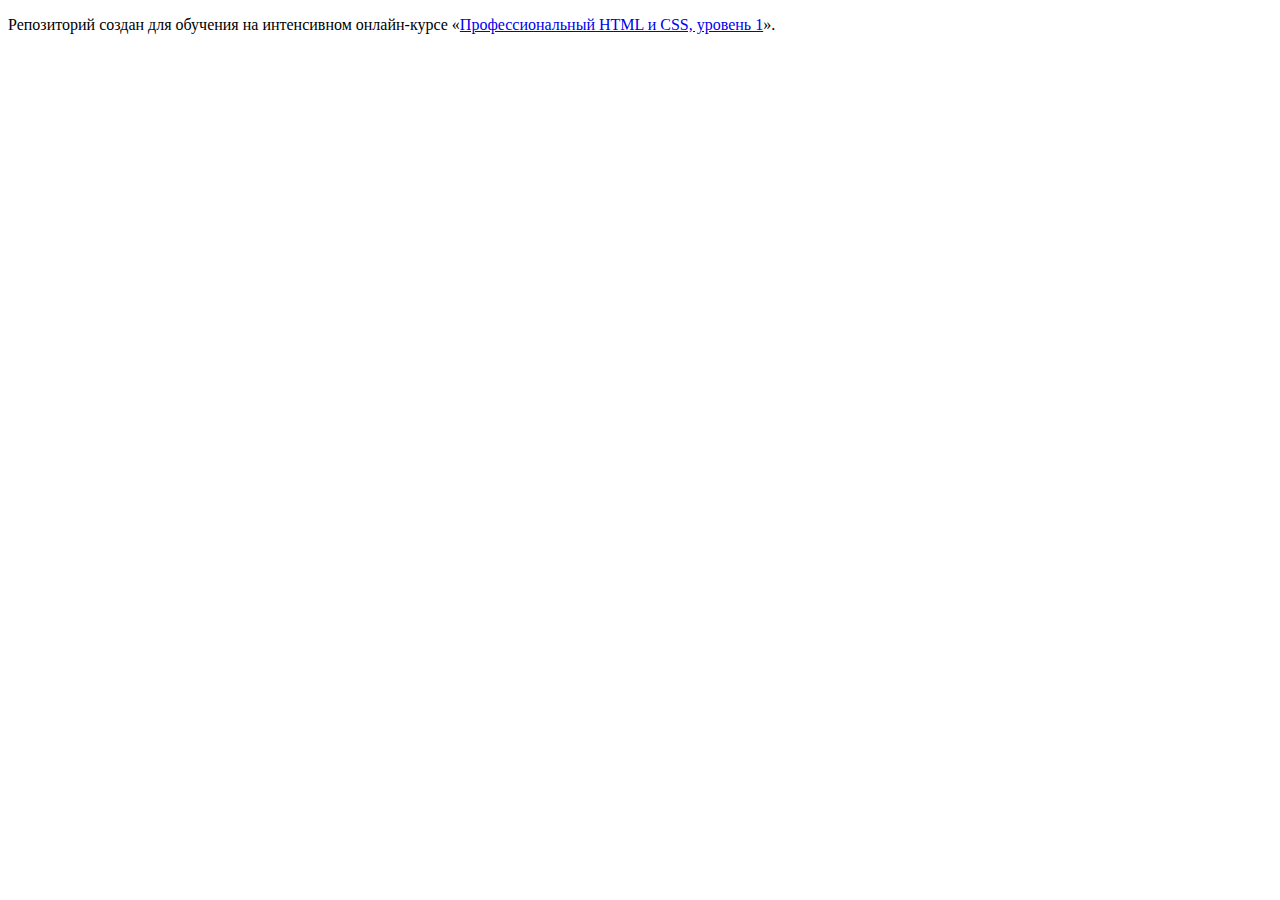
==== index.html @ 080d14eb ":hatching_chick:" ====
<!DOCTYPE html>
<html lang="ru">
  <head>
    <meta charset="utf-8">
    <title>HTML Academy: Нёрдс</title>
  </head>
  <body>

    <p>Репозиторий создан для обучения на интенсивном онлайн‑курсе «<a href="https://htmlacademy.ru/intensive/htmlcss">Профессиональный HTML и CSS, уровень 1</a>».</p>

  </body>
</html>
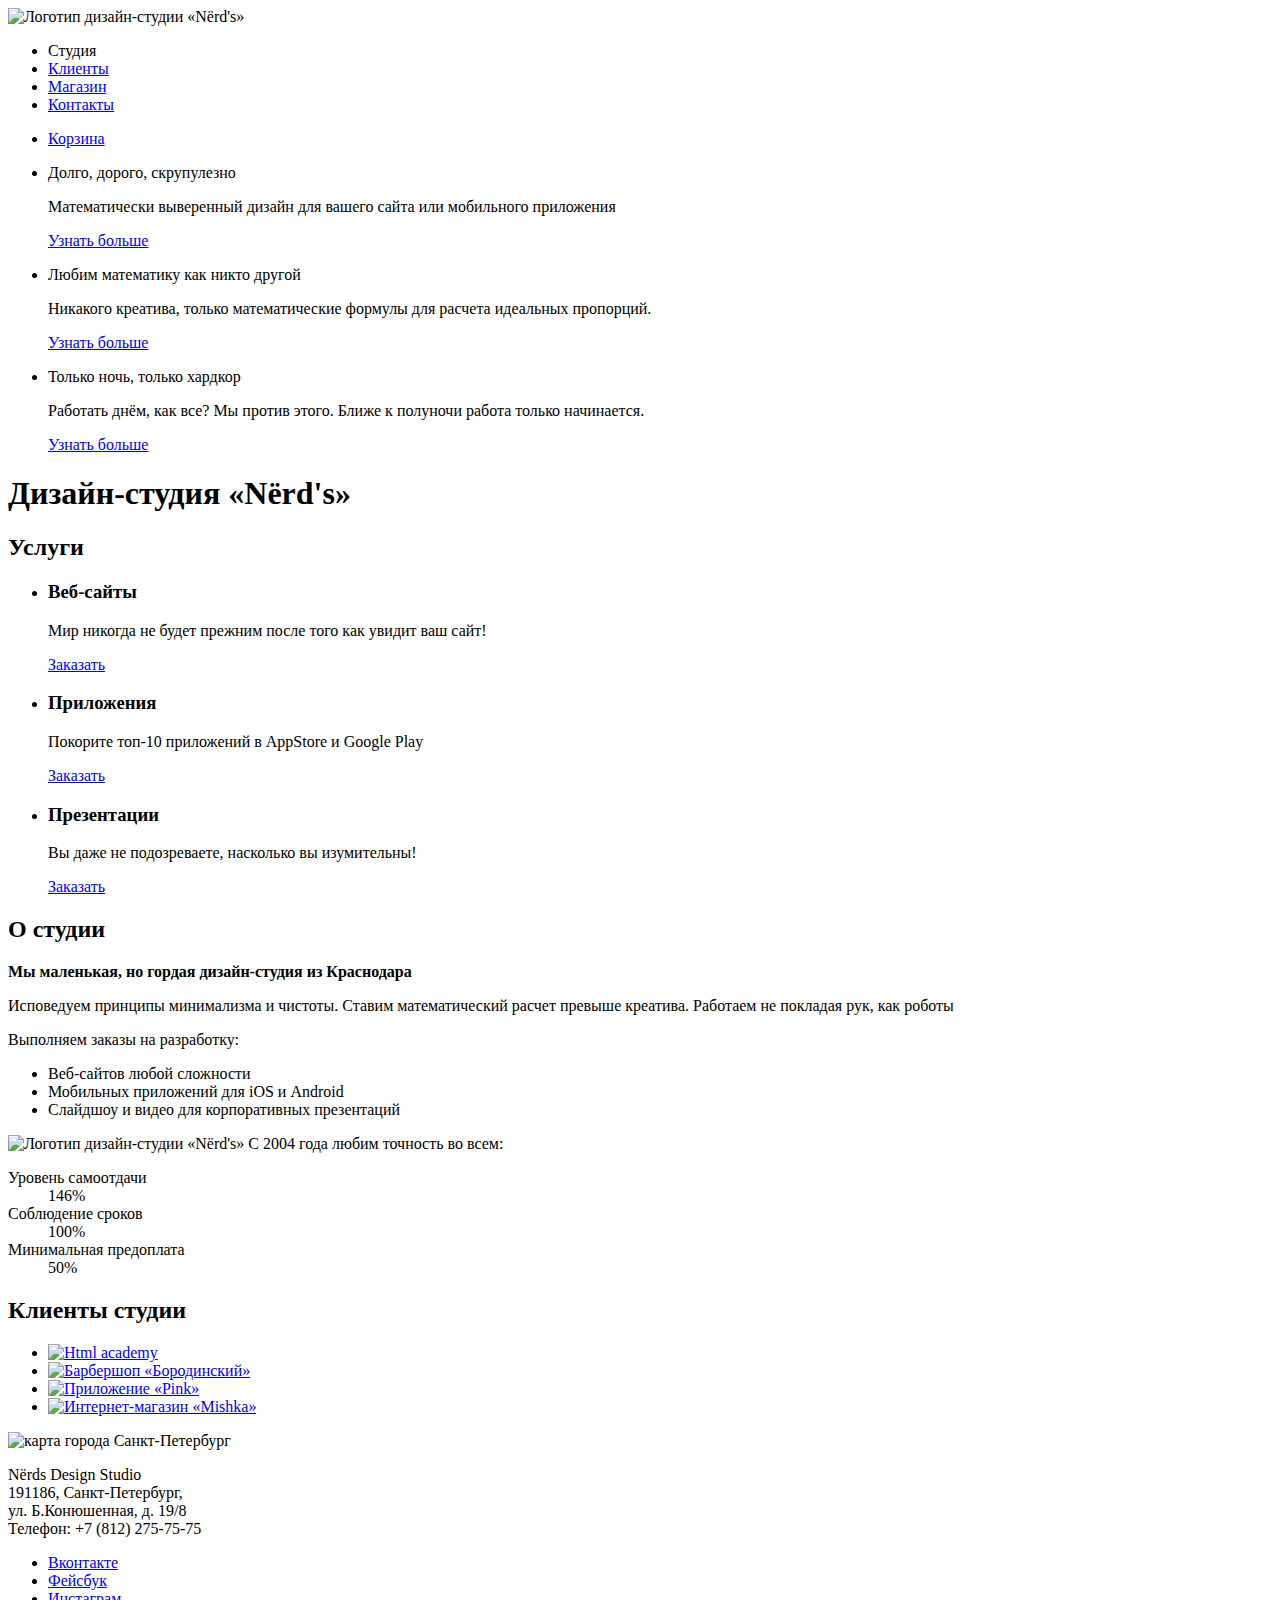
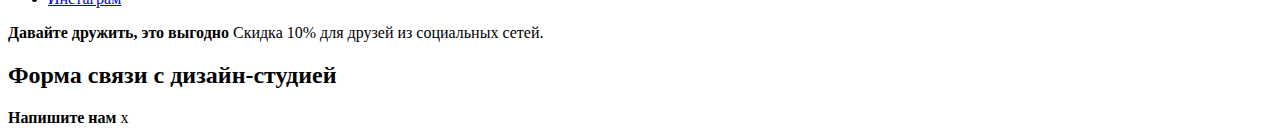
==== commit d1af3f14: "Add sliders" ====
--- a/index.html
+++ b/index.html
@@ -5,8 +5,136 @@
     <title>HTML Academy: Нёрдс</title>
   </head>
   <body>
-
-    <p>Репозиторий создан для обучения на интенсивном онлайн‑курсе «<a href="https://htmlacademy.ru/intensive/htmlcss">Профессиональный HTML и CSS, уровень 1</a>».</p>
-
+    <header class="main-header">
+      <nav class="main-navigation">
+      	<a class="main-header-logo">
+      	  <img src="http://placehold.it/150x100" alt="Логотип дизайн-студии «Nёrd's»">
+      	</a>
+      	<ul class="site-navigation">
+      	  <li><a>Студия</a></li>
+      	  <li><a href="#">Клиенты</a></li>
+      	  <li><a href="catalog.html">Магазин</a></li>
+      	  <li><a href="#">Контакты</a></li>
+      	</ul>
+      	<ul class="user-navigation">
+      	  <li class="basket"><a href="#">Корзина</a></li>
+      	</ul>	
+      </nav>
+      <div class="slider">
+      	<ul class="slider-list">
+      	  <li class="slider-item">
+      	    <p class="slogan">Долго, дорого, скрупулезно</p>
+      	    <p>Математически выверенный дизайн для вашего сайта или мобильного приложения</p>
+      	    <a class="button" href="#">Узнать больше</a>
+      	  </li>
+      	  <li class="slider-item">
+      	    <p class="slogan">Любим математику как никто другой</p>
+      	    <p>Никакого креатива, только математические формулы для расчета идеальных пропорций.</p>
+      	    <a class="button" href="#">Узнать больше</a>
+      	  </li>
+      	  <li class="slider-item">
+      	    <p class="slogan">Только ночь, только хардкор</p>
+      	    <p>Работать днём, как все? Мы против этого. Ближе к полуночи работа только начинается.</p>
+      	    <a class="button" href="#">Узнать больше</a>
+      	  </li>
+        </ul>
+      </div>
+    </header>
+    <main class="container">
+      <h1 class="visually-hidden">Дизайн-студия «Nёrd's»</h1>
+      <section class="services">
+      	<h2 class="visually-hidden">Услуги</h2>
+      	<ul class="services-list">
+      	  <li class="services-item">
+      	  	<h3>Веб-сайты</h3>
+      	  	<p>Мир никогда не будет прежним после того как увидит ваш сайт!</p>
+      	  	<a class="button" href="#">Заказать</a>
+      	  </li>
+      	  <li class="services-item">
+      	  	<h3>Приложения</h3>
+      	  	<p>Покорите топ-10 приложений в AppStore и Google Play</p>
+      	  	<a class="button" href="#">Заказать</a>
+      	  </li>
+      	  <li class="services-item">
+      	  	<h3>Презентации</h3>
+      	  	<p>Вы даже не подозреваете, насколько вы изумительны!</p>
+      	  	<a class="button" href="#">Заказать</a>
+      	  </li>	
+      	</ul>
+      </section>
+      <section>
+      	<h2 class="visually-hidden">О студии</h2>
+      	<div>
+      	  <b> Мы маленькая, но гордая дизайн-студия из Краснодара</b>
+      	  <p>Исповедуем принципы минимализма и чистоты. Ставим математический расчет превыше креатива. Работаем не покладая рук, как роботы</p>
+      	  <div class="orders">
+      	  	<span>Выполняем заказы на разработку:</span>
+      	  	<ul class="orders-list">
+      	  	  <li class="orders-item">Веб-сайтов любой сложности</li>
+      	  	  <li class="orders-item">Мобильных приложений для iOS и Android</li>
+      	  	  <li class="orders-item">Слайдшоу и видео для корпоративных презентаций</li>
+      		  </ul>
+          </div>
+      	</div>
+      	<div>
+      	  <img src="http://placehold.it/150x100" alt="Логотип дизайн-студии «Nёrd's»">
+      	  <span>С 2004 года любим точность во всем:</span>
+      	  <dl>
+            <dt>Уровень самоотдачи</dt>
+              <dd>146<span>%</span></dd>
+            <dt>Соблюдение сроков</dt>
+              <dd>100<span>%</span></dd>
+            <dt>Минимальная предоплата</dt>
+              <dd>50<span>%</span></dd>
+      	  </dl>	
+      	</div>
+      </section>
+      <section class="customers">
+      	<h2 class="visually-hidden">Клиенты студии</h2>
+      	  <ul class="customers-list">
+            <li class="customers-item">
+              <a href="https://htmlacademy.ru/intensive/htmlcss"><img src="http://placehold.it/150x100" alt="Html academy"></a>
+            </li>
+            <li class="customers-item">
+              <a href="#"><img src="http://placehold.it/150x100" alt="Барбершоп «Бородинский»"></a>	
+            </li>
+            <li class="customers-item">
+              <a href="#"><img src="http://placehold.it/150x100" alt="Приложение «Pink»"></a>	
+            </li>
+            <li class="customers-item">
+              <a href="#"><img src="http://placehold.it/150x100" alt="Интернет-магазин «Mishka»"></a>	
+            </li>
+      	  </ul>
+      </section>	
+    </main>
+    <footer class="main-footer">
+      <div class="footer-contacts">
+        <img src="http://placehold.it/150x100" alt="карта города Санкт-Петербург">
+        <p>
+          <span>Nёrds Design Studio</span><br>
+          191186, Санкт-Петербург,<br>
+          ул. Б.Конюшенная, д. 19/8<br>
+          Телефон: +7 (812) 275-75-75
+          <!-- Кнопка "напишите нам" -->
+        </p>  
+      </div>
+      <div class="footer-social">
+        <ul>
+          <li><a class="social-button" href="#">Вконтакте</a></li>
+          <li><a class="social-button" href="#">Фейсбук</a></li>
+          <li><a class="social-button" href="#">Инстаграм</a></li>
+        </ul>
+      </div>
+      <p>
+        <b>Давайте дружить, это выгодно</b> 
+        Скидка 10% для друзей из социальных сетей.
+      </p>
+    </footer>
+    <section class="popup">
+      <h2 class="visually-hidden">Форма связи с дизайн-студией</h2>
+      <b>Напишите нам</b>
+      <!-- Место для формы -->
+      <span class="popup-close">x</span>	
+    </section> 
   </body>
-</html>
+</html>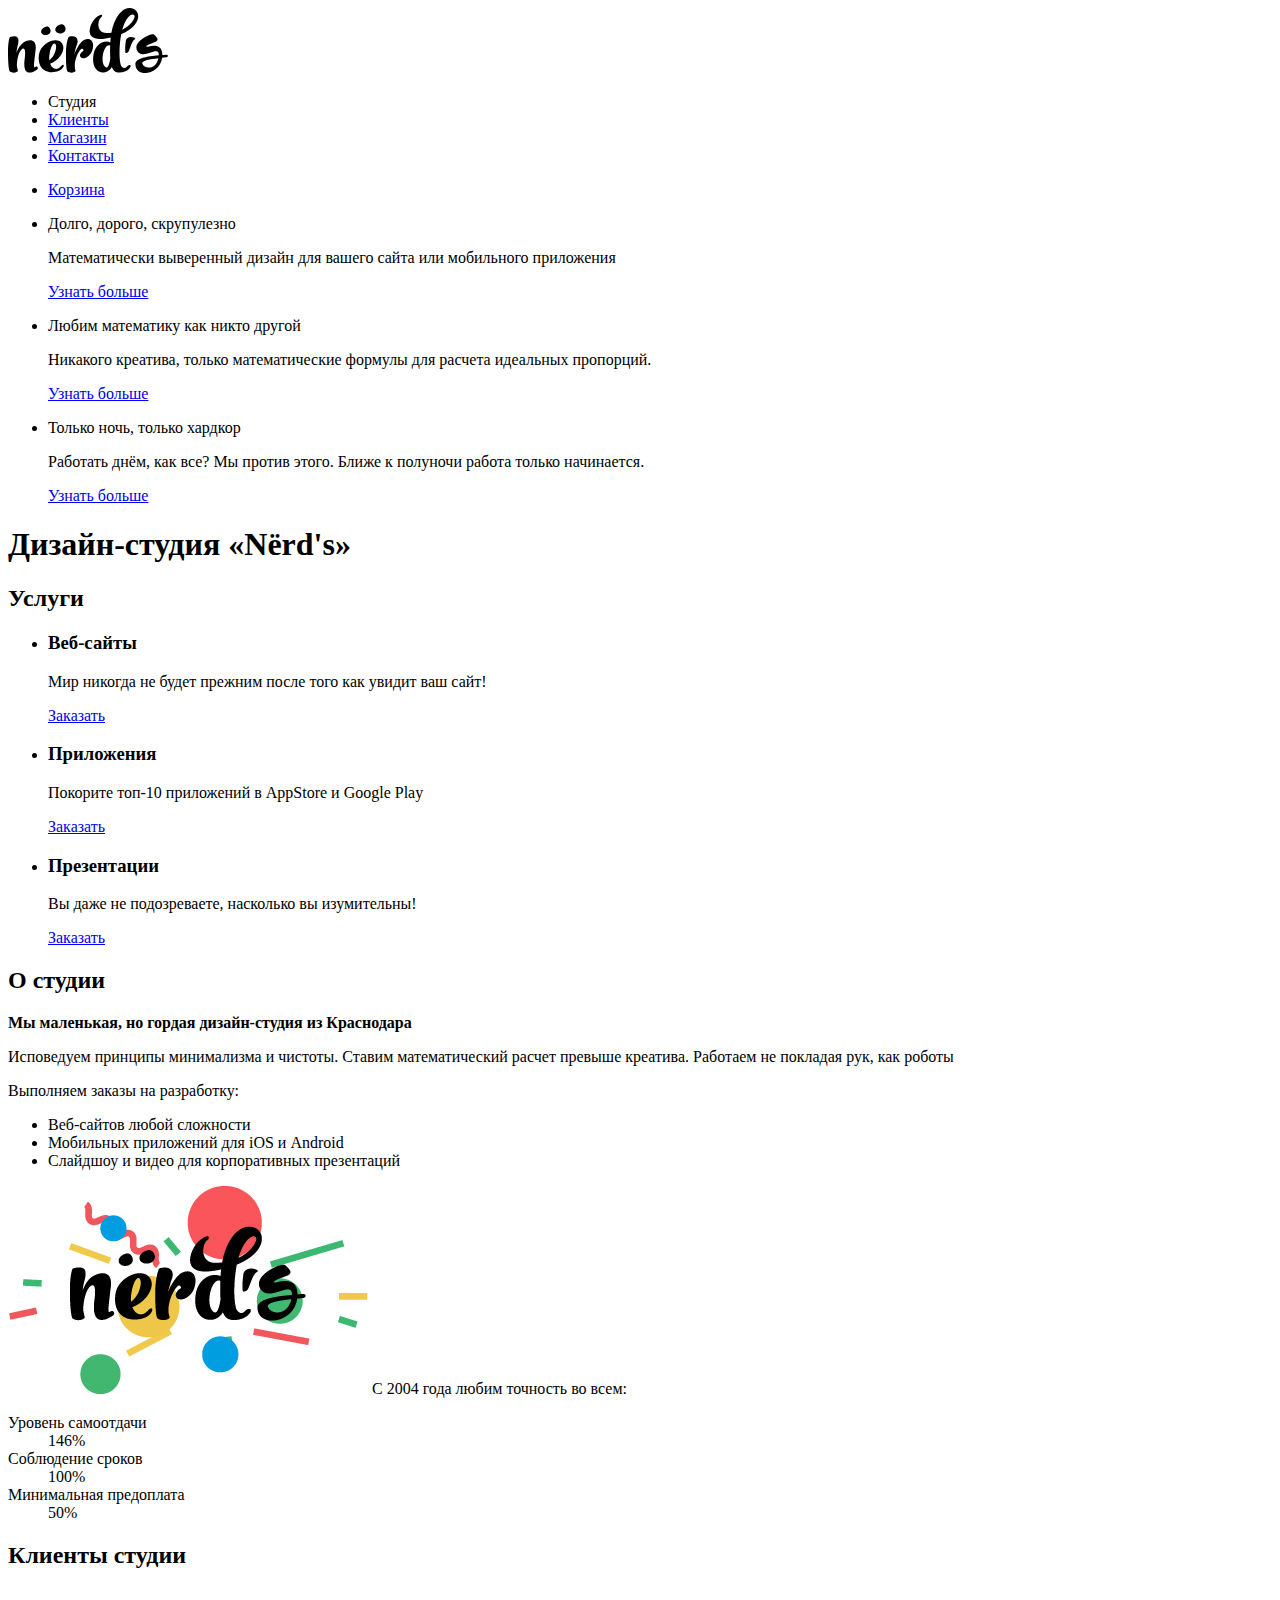
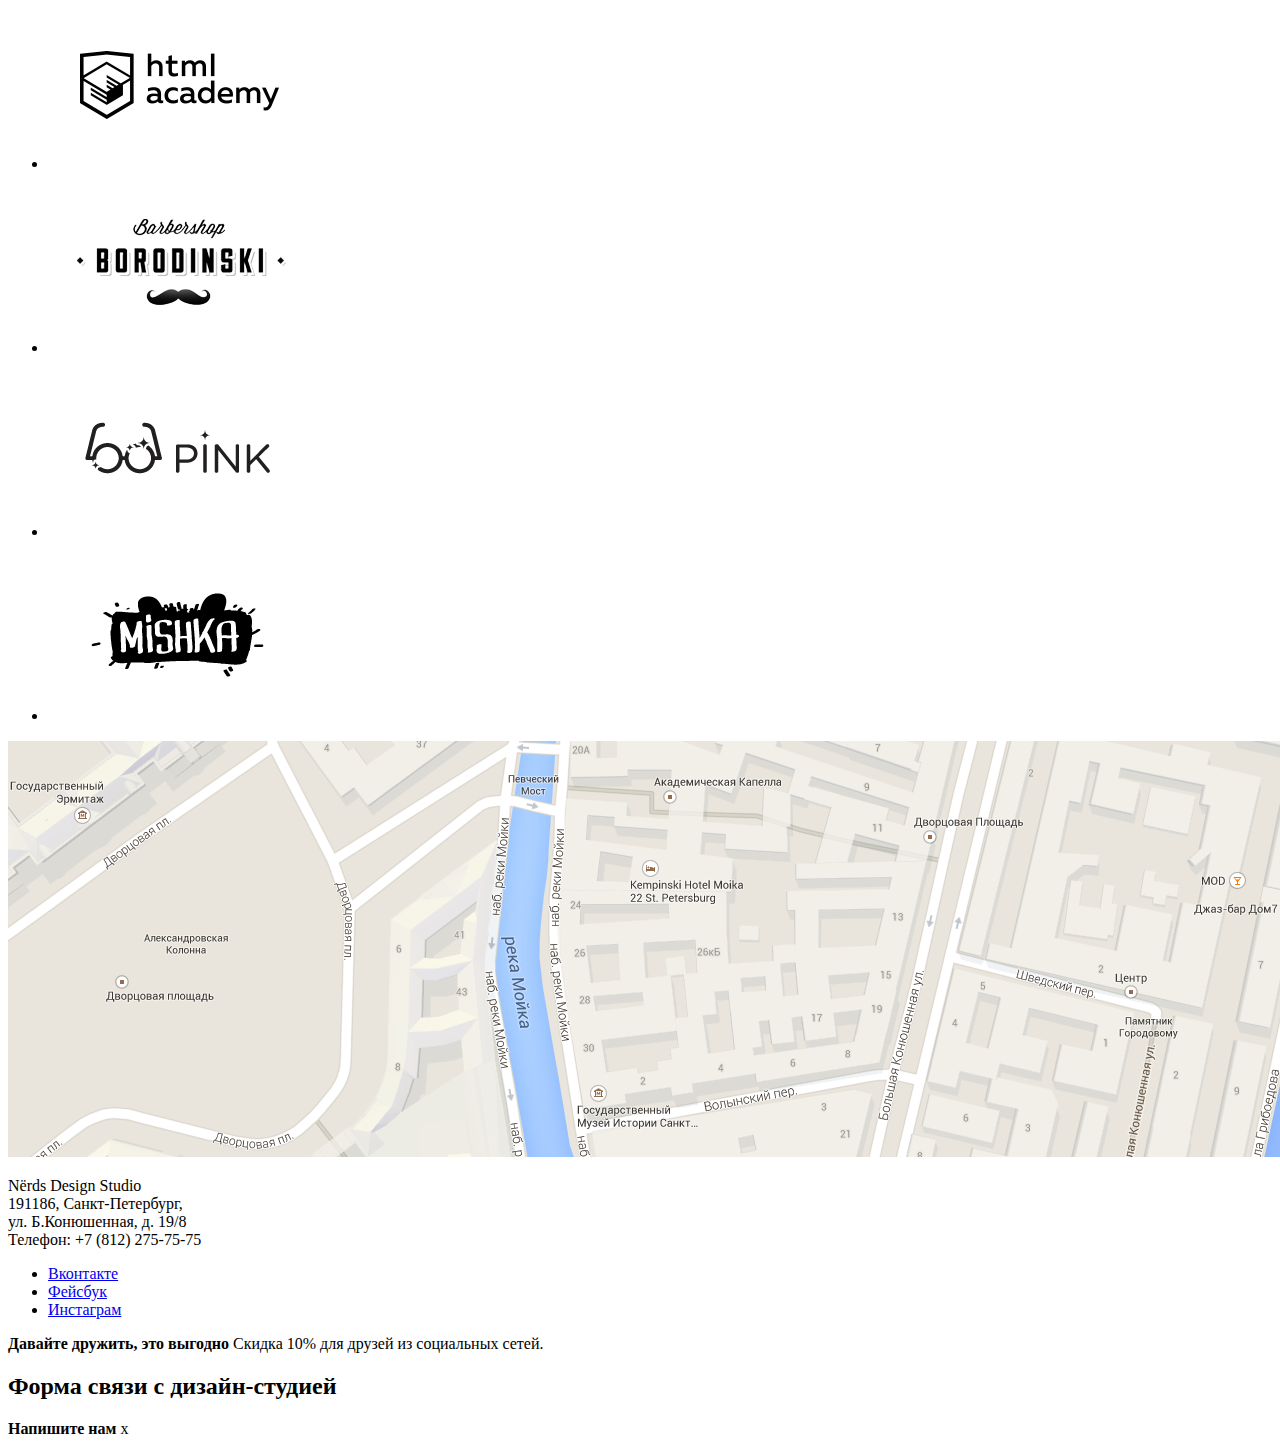
==== commit 11179db4: "Сonnecting content images" ====
--- a/index.html
+++ b/index.html
@@ -8,7 +8,7 @@
     <header class="main-header">
       <nav class="main-navigation">
       	<a class="main-header-logo">
-      	  <img src="http://placehold.it/150x100" alt="Логотип дизайн-студии «Nёrd's»">
+      	  <img src="img/nerds-logo.svg" width="160" height="65" alt="Логотип дизайн-студии «Nёrd's»" class="nerds-logo">
       	</a>
       	<ul class="site-navigation">
       	  <li><a>Студия</a></li>
@@ -26,17 +26,17 @@
       	    <p class="slogan">Долго, дорого, скрупулезно</p>
       	    <p>Математически выверенный дизайн для вашего сайта или мобильного приложения</p>
       	    <a class="button" href="#">Узнать больше</a>
-      	  </li>
+          </li>
       	  <li class="slider-item">
       	    <p class="slogan">Любим математику как никто другой</p>
       	    <p>Никакого креатива, только математические формулы для расчета идеальных пропорций.</p>
       	    <a class="button" href="#">Узнать больше</a>
-      	  </li>
+          </li>
       	  <li class="slider-item">
       	    <p class="slogan">Только ночь, только хардкор</p>
       	    <p>Работать днём, как все? Мы против этого. Ближе к полуночи работа только начинается.</p>
       	    <a class="button" href="#">Узнать больше</a>
-      	  </li>
+          </li>
         </ul>
       </div>
     </header>
@@ -77,7 +77,7 @@
           </div>
       	</div>
       	<div>
-      	  <img src="http://placehold.it/150x100" alt="Логотип дизайн-студии «Nёrd's»">
+      	  <img src="img/nerds-illustration.png" width="360" height="208" alt="Логотип дизайн-студии «Nёrd's»" class="nerds-illustration">
       	  <span>С 2004 года любим точность во всем:</span>
       	  <dl>
             <dt>Уровень самоотдачи</dt>
@@ -93,23 +93,23 @@
       	<h2 class="visually-hidden">Клиенты студии</h2>
       	  <ul class="customers-list">
             <li class="customers-item">
-              <a href="https://htmlacademy.ru/intensive/htmlcss"><img src="http://placehold.it/150x100" alt="Html academy"></a>
+              <a href="https://htmlacademy.ru/intensive/htmlcss"><img src="img/logo-1.png" width="260" height="180" alt="Html academy" class="logo-1png"></a>
             </li>
             <li class="customers-item">
-              <a href="#"><img src="http://placehold.it/150x100" alt="Барбершоп «Бородинский»"></a>	
+              <a href="#"><img src="img/logo-2.png" width="260" height="180" alt="Барбершоп «Бородинский»" class="logo-2png"></a>	
             </li>
             <li class="customers-item">
-              <a href="#"><img src="http://placehold.it/150x100" alt="Приложение «Pink»"></a>	
+              <a href="#"><img src="img/logo-3.png" width="260" height="180" alt="Приложение «Pink»" class="logo-3png"></a>	
             </li>
             <li class="customers-item">
-              <a href="#"><img src="http://placehold.it/150x100" alt="Интернет-магазин «Mishka»"></a>	
+              <a href="#"><img src="img/logo-4.png" width="260" height="180" alt="Интернет-магазин «Mishka»" class="logo-4png"></a>	
             </li>
       	  </ul>
       </section>	
     </main>
     <footer class="main-footer">
       <div class="footer-contacts">
-        <img src="http://placehold.it/150x100" alt="карта города Санкт-Петербург">
+        <img src="img/2.png" width="1440" height="416" alt="карта города Санкт-Петербург" class="map">
         <p>
           <span>Nёrds Design Studio</span><br>
           191186, Санкт-Петербург,<br>
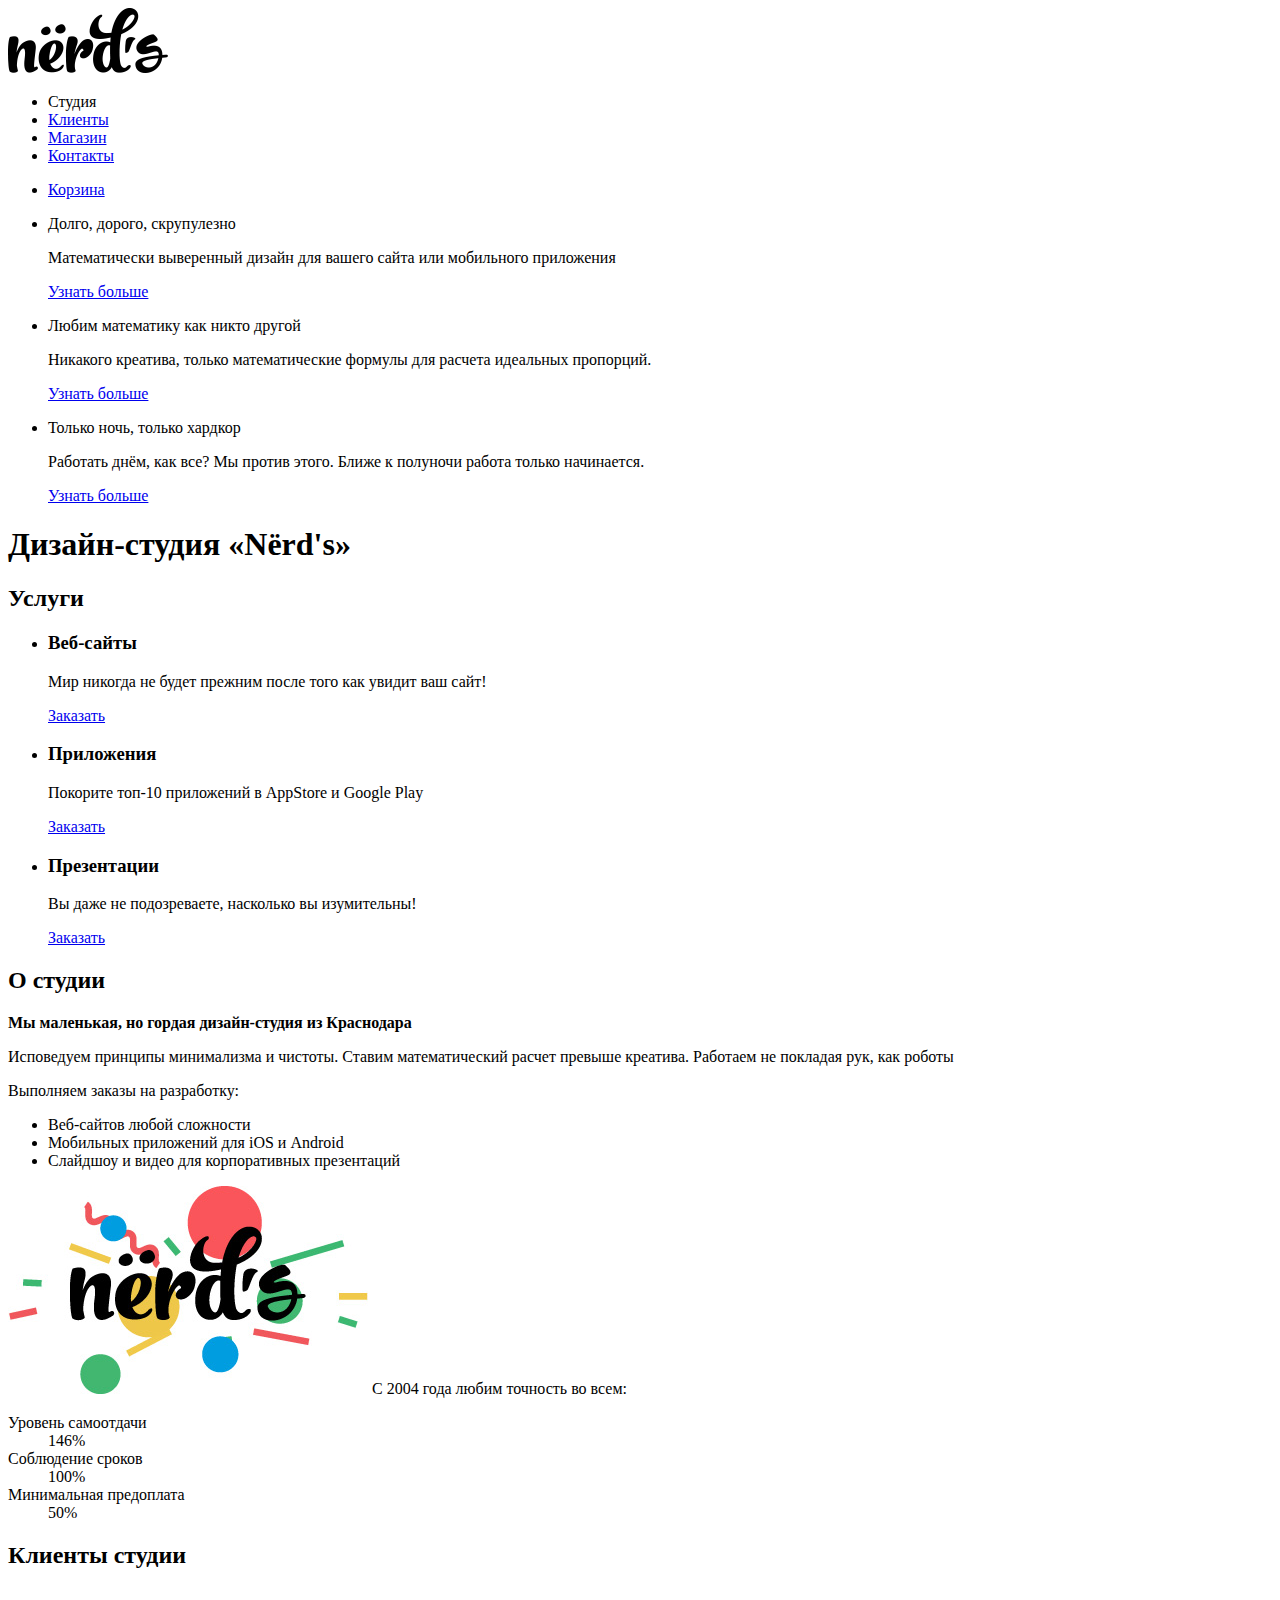
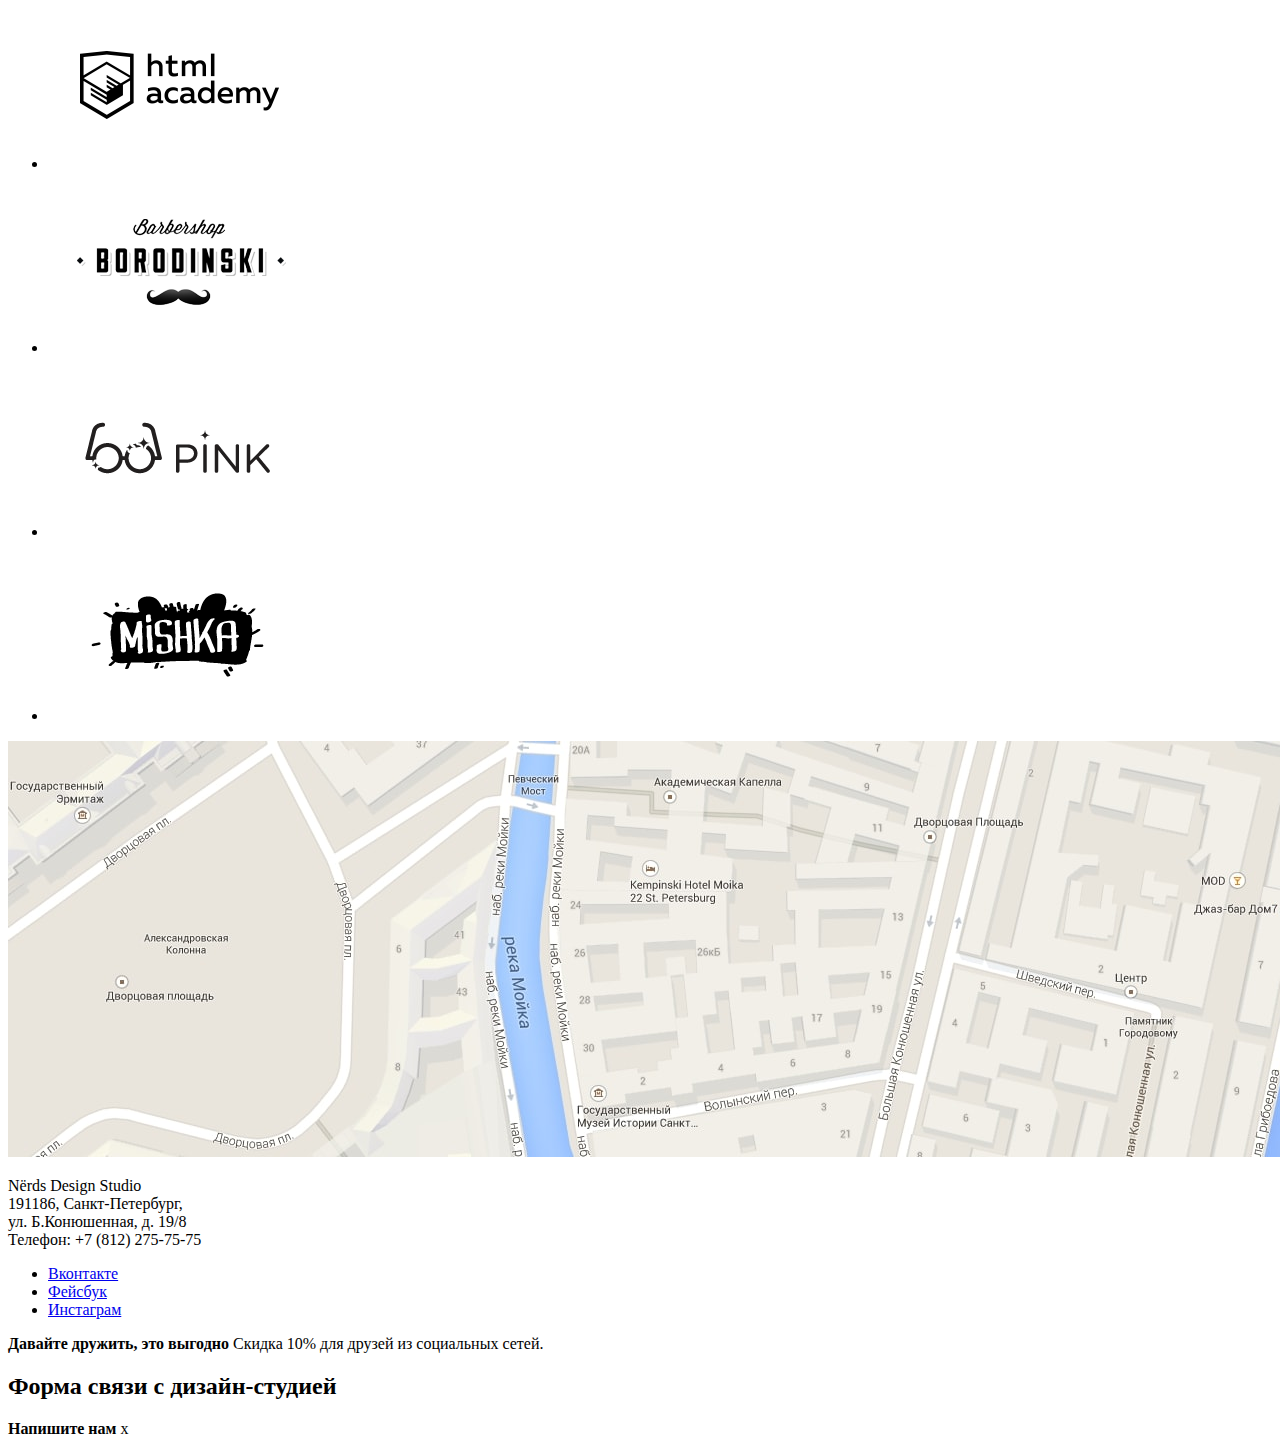
==== commit f8d1bae9: "changed the format of the logo, map and cards" ====
--- a/index.html
+++ b/index.html
@@ -8,7 +8,7 @@
     <header class="main-header">
       <nav class="main-navigation">
       	<a class="main-header-logo">
-      	  <img src="img/nerds-logo.svg" width="160" height="65" alt="Логотип дизайн-студии «Nёrd's»" class="nerds-logo">
+      	  <img src="img/nerds-logo.png" width="160" height="65" alt="Логотип дизайн-студии «Nёrd's»" class="nerds-logo">
       	</a>
       	<ul class="site-navigation">
       	  <li><a>Студия</a></li>
@@ -109,7 +109,7 @@
     </main>
     <footer class="main-footer">
       <div class="footer-contacts">
-        <img src="img/2.png" width="1440" height="416" alt="карта города Санкт-Петербург" class="map">
+        <img src="img/2.jpg" width="1440" height="416" alt="карта города Санкт-Петербург" class="map">
         <p>
           <span>Nёrds Design Studio</span><br>
           191186, Санкт-Петербург,<br>
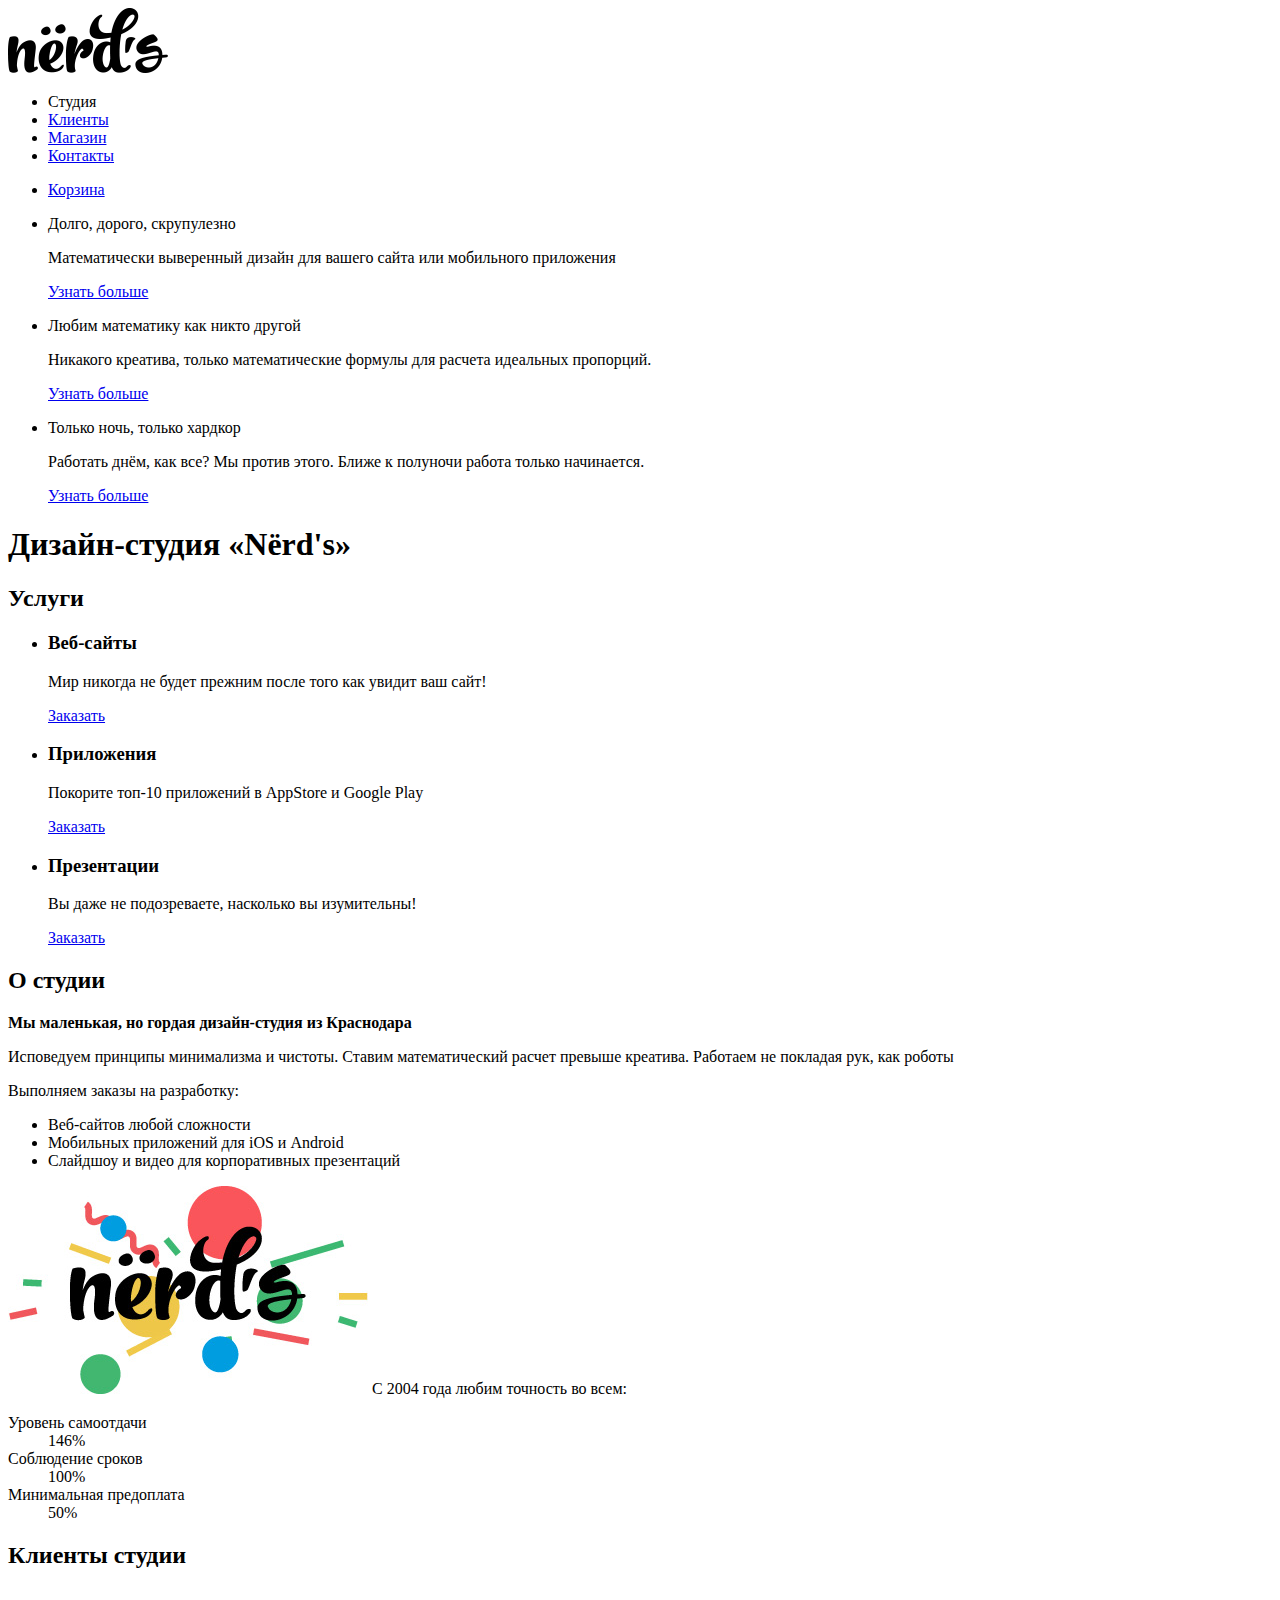
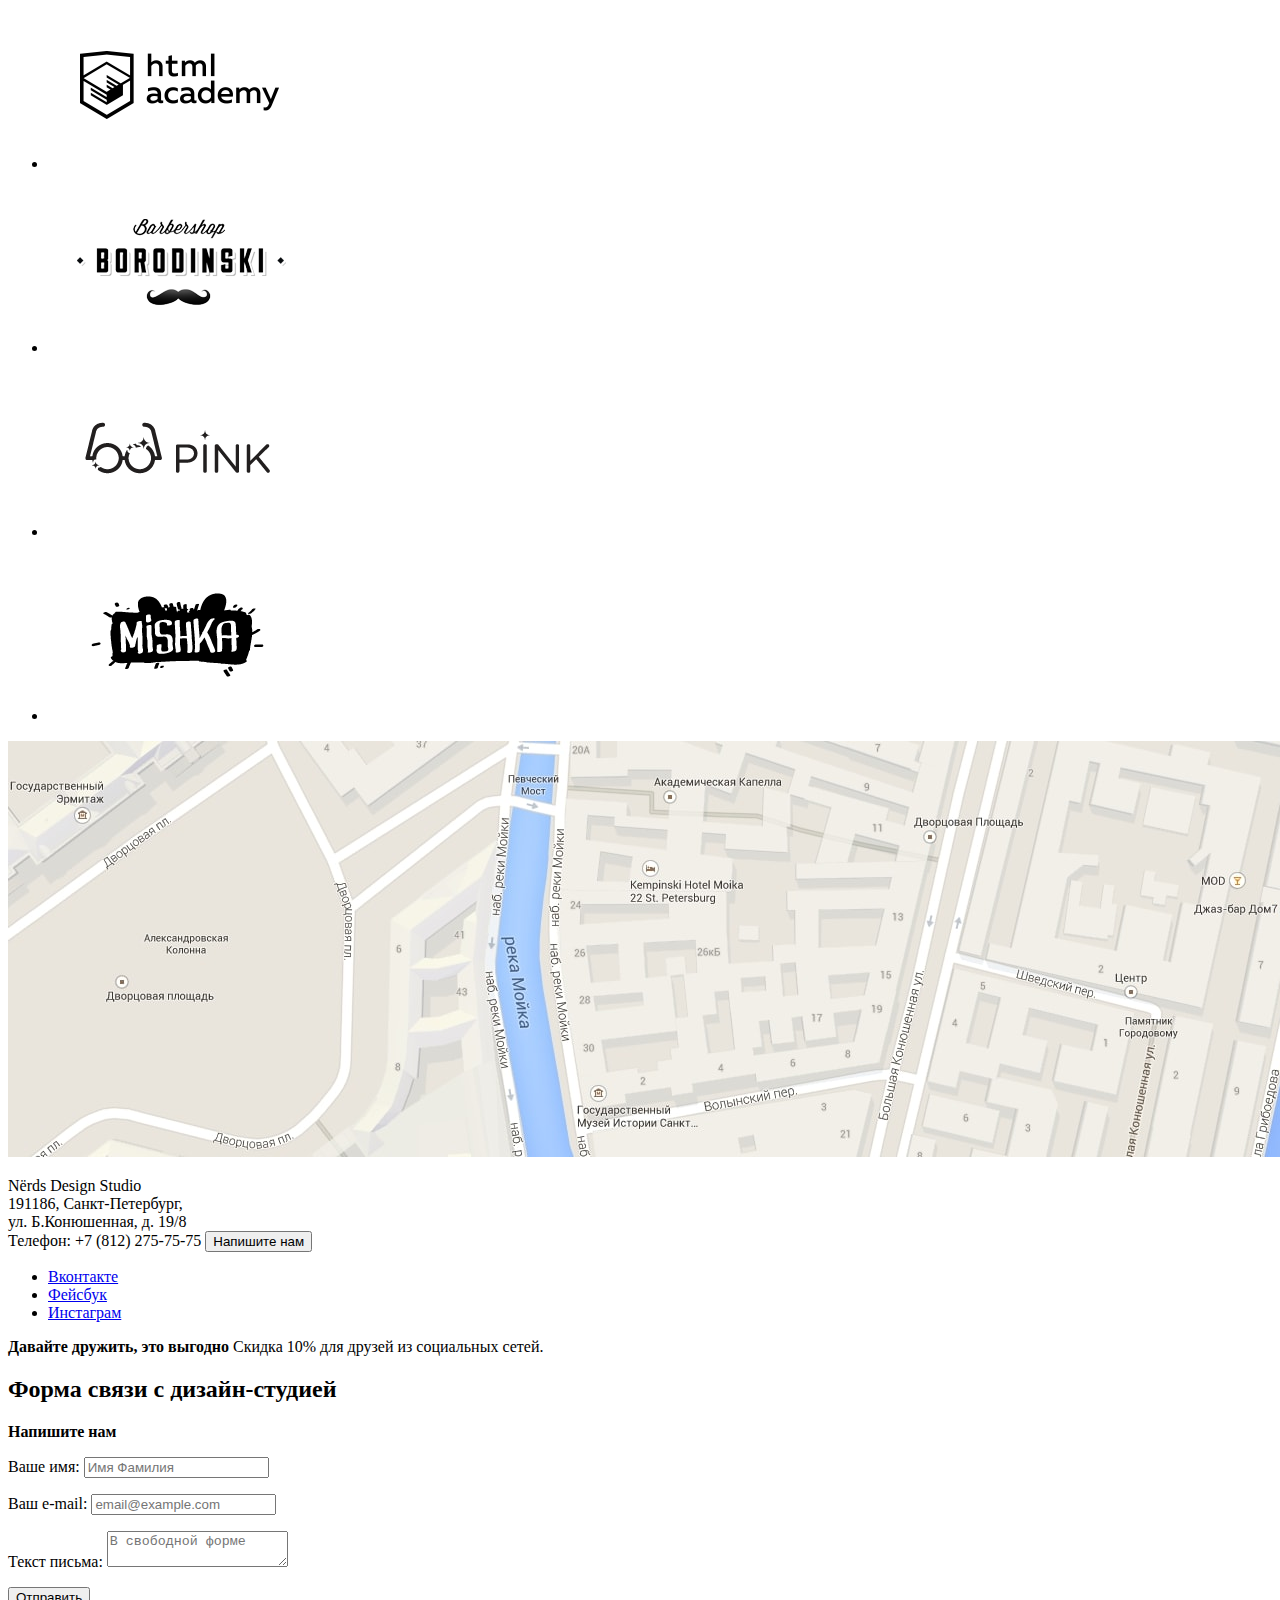
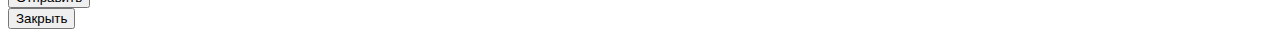
==== commit ea440f81: "Adds forms" ====
--- a/index.html
+++ b/index.html
@@ -17,7 +17,7 @@
       	  <li><a href="#">Контакты</a></li>
       	</ul>
       	<ul class="user-navigation">
-      	  <li class="basket"><a href="#">Корзина</a></li>
+      	  <li class="basket"><a class="basket" href="#">Корзина</a></li>
       	</ul>	
       </nav>
       <div class="slider">
@@ -109,13 +109,13 @@
     </main>
     <footer class="main-footer">
       <div class="footer-contacts">
-        <img src="img/2.jpg" width="1440" height="416" alt="карта города Санкт-Петербург" class="map">
+        <img src="img/2.jpg" width="1440" height="416" alt="Офис компании по адресу ул. Большая Конюшенная 19/8, Санкт-Петербург" class="map">
         <p>
           <span>Nёrds Design Studio</span><br>
           191186, Санкт-Петербург,<br>
           ул. Б.Конюшенная, д. 19/8<br>
           Телефон: +7 (812) 275-75-75
-          <!-- Кнопка "напишите нам" -->
+          <button class="popup-open" type="button">Напишите нам</button>
         </p>  
       </div>
       <div class="footer-social">
@@ -133,8 +133,22 @@
     <section class="popup">
       <h2 class="visually-hidden">Форма связи с дизайн-студией</h2>
       <b>Напишите нам</b>
-      <!-- Место для формы -->
-      <span class="popup-close">x</span>	
+      <form class="feedback-form" action="#" method="post">
+        <p class="feedback-item">
+          <label for="feedback-name">Ваше имя:</label>
+          <input id="feedback-name" type="text" name="name" value="" placeholder="Имя Фамилия">
+        </p>
+        <p class="feedback-item">
+          <label for="feedback-email">Ваш e-mail:</label>
+          <input id="feedback-email" type="email" name="e-mail" value="" placeholder="email@example.com">
+        </p>
+        <p class="feedback-item">
+          <label for="feedback-letter">Текст письма:</label>
+          <textarea id="feedback-letter" name="letter" placeholder="В свободной форме"></textarea>
+        </p>
+        <button class="button" type="submit">Отправить</button>
+      </form>
+      <button class="popup-close" type="button">Закрыть</button>	
     </section> 
   </body>
 </html>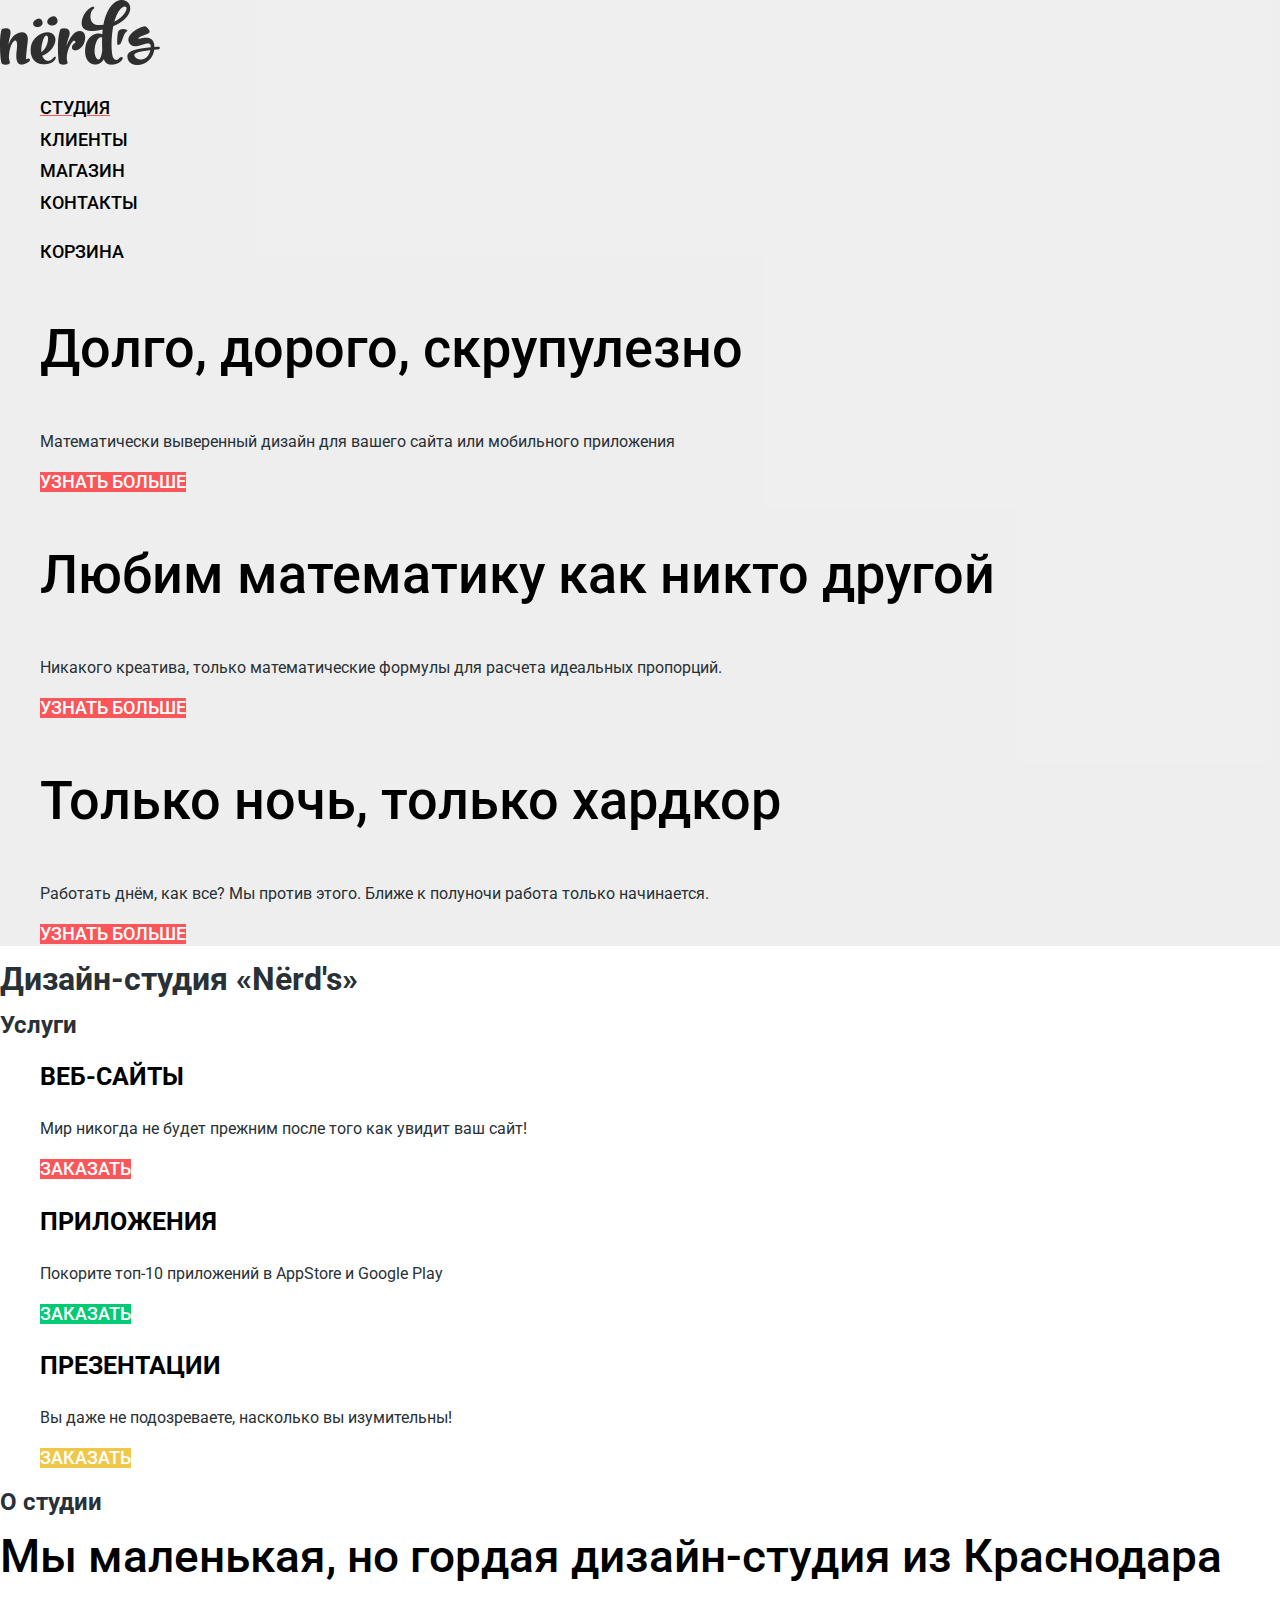
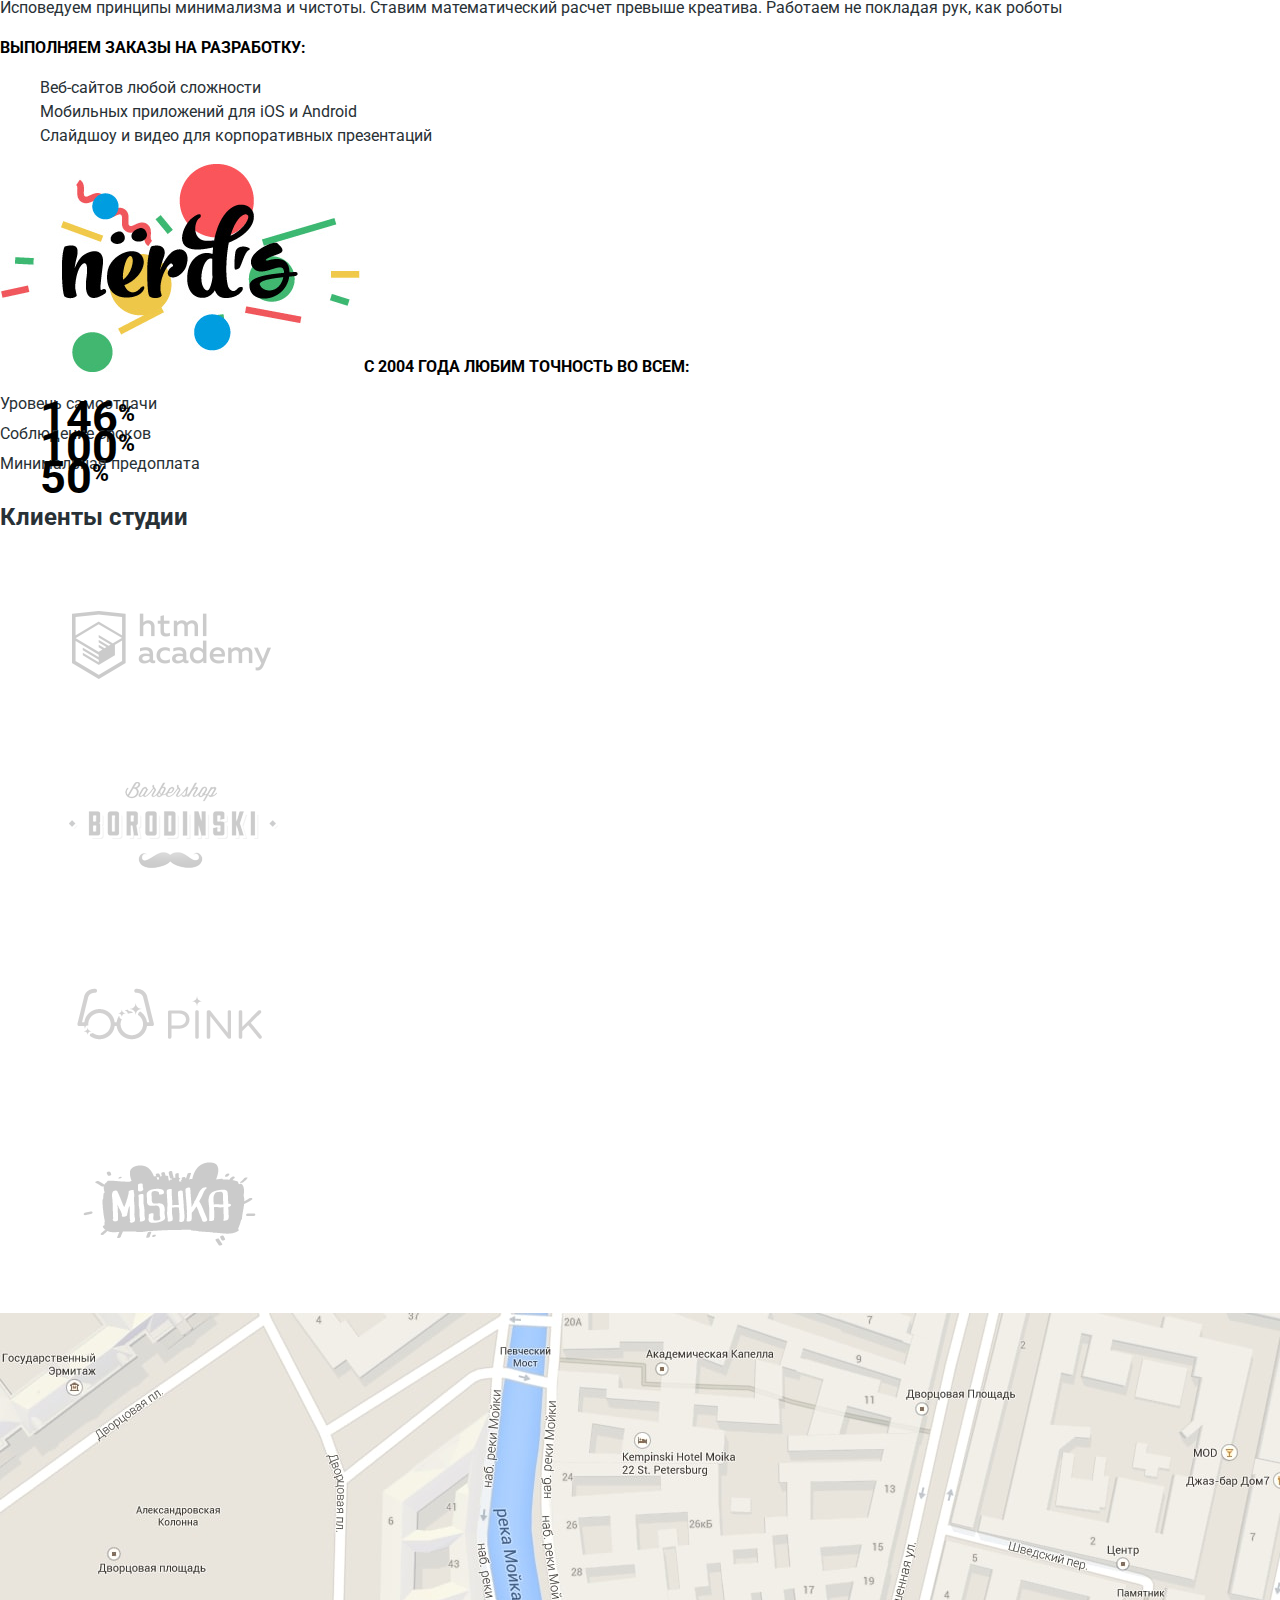
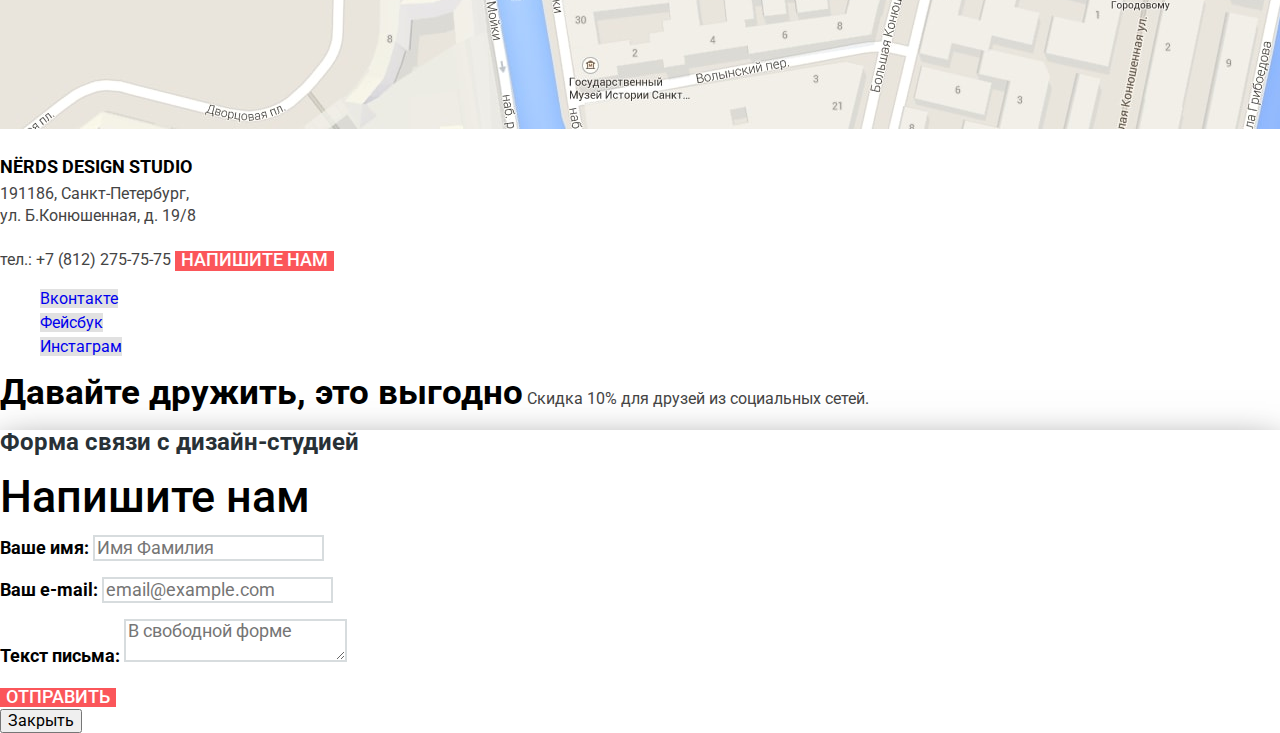
==== commit dce8aaea: "Merge pull request #5 from SergeyYakimov/master" ====
--- a/index.html
+++ b/index.html
@@ -3,6 +3,9 @@
   <head>
     <meta charset="utf-8">
     <title>HTML Academy: Нёрдс</title>
+    <link href="https://fonts.googleapis.com/css?family=Roboto:400,500,700" rel="stylesheet">
+    <link href="css/normalize.css" rel="stylesheet">
+    <link href="css/style.css" rel="stylesheet">
   </head>
   <body>
     <header class="main-header">
@@ -11,7 +14,7 @@
       	  <img src="img/nerds-logo.png" width="160" height="65" alt="Логотип дизайн-студии «Nёrd's»" class="nerds-logo">
       	</a>
       	<ul class="site-navigation">
-      	  <li><a>Студия</a></li>
+      	  <li><a class="site-navigation-current">Студия</a></li>
       	  <li><a href="#">Клиенты</a></li>
       	  <li><a href="catalog.html">Магазин</a></li>
       	  <li><a href="#">Контакты</a></li>
@@ -62,7 +65,7 @@
       	  </li>	
       	</ul>
       </section>
-      <section>
+      <section class="about-studio">
       	<h2 class="visually-hidden">О студии</h2>
       	<div>
       	  <b> Мы маленькая, но гордая дизайн-студия из Краснодара</b>
@@ -79,13 +82,13 @@
       	<div>
       	  <img src="img/nerds-illustration.png" width="360" height="208" alt="Логотип дизайн-студии «Nёrd's»" class="nerds-illustration">
       	  <span>С 2004 года любим точность во всем:</span>
-      	  <dl>
+      	  <dl class="advantages">
             <dt>Уровень самоотдачи</dt>
-              <dd>146<span>%</span></dd>
+              <dd>146<sup>%</sup></dd>
             <dt>Соблюдение сроков</dt>
-              <dd>100<span>%</span></dd>
+              <dd>100<sup>%</sup></dd>
             <dt>Минимальная предоплата</dt>
-              <dd>50<span>%</span></dd>
+              <dd>50<sup>%</sup></dd>
       	  </dl>	
       	</div>
       </section>
@@ -110,16 +113,16 @@
     <footer class="main-footer">
       <div class="footer-contacts">
         <img src="img/2.jpg" width="1440" height="416" alt="Офис компании по адресу ул. Большая Конюшенная 19/8, Санкт-Петербург" class="map">
-        <p>
+        <p class="contacts">
           <span>Nёrds Design Studio</span><br>
           191186, Санкт-Петербург,<br>
-          ул. Б.Конюшенная, д. 19/8<br>
-          Телефон: +7 (812) 275-75-75
+          ул. Б.Конюшенная, д. 19/8<br><br>
+          тел.: +7 (812) 275-75-75
           <button class="popup-open" type="button">Напишите нам</button>
         </p>  
       </div>
       <div class="footer-social">
-        <ul>
+        <ul class="social-network">
           <li><a class="social-button" href="#">Вконтакте</a></li>
           <li><a class="social-button" href="#">Фейсбук</a></li>
           <li><a class="social-button" href="#">Инстаграм</a></li>
@@ -133,10 +136,10 @@
     <section class="popup">
       <h2 class="visually-hidden">Форма связи с дизайн-студией</h2>
       <b>Напишите нам</b>
-      <form class="feedback-form" action="#" method="post">
+      <form class="feedback-form" action="https://echo.htmlacademy.ru" method="post">
         <p class="feedback-item">
           <label for="feedback-name">Ваше имя:</label>
-          <input id="feedback-name" type="text" name="name" value="" placeholder="Имя Фамилия">
+          <input id="feedback-name" type="text" name="name" value="" placeholder="Имя Фамилия" pattern="[A-Za-zА-Яа-яЁё]{1,}\s[A-Za-zА-Яа-яЁё]{1,}">
         </p>
         <p class="feedback-item">
           <label for="feedback-email">Ваш e-mail:</label>
@@ -146,9 +149,9 @@
           <label for="feedback-letter">Текст письма:</label>
           <textarea id="feedback-letter" name="letter" placeholder="В свободной форме"></textarea>
         </p>
-        <button class="button" type="submit">Отправить</button>
+        <button class="button-submit" type="submit">Отправить</button>
       </form>
-      <button class="popup-close" type="button">Закрыть</button>	
+      <button class="popup-close" type="button"><span class="visually-hidden">Закрыть</span></button>	
     </section> 
   </body>
 </html>--- a/css/style.css
+++ b/css/style.css
@@ -0,0 +1,494 @@
+body {
+  margin: 0;
+  padding: 0;
+  font-family: "Roboto", Arial, sans-serif;
+  font-size: 16px;
+  line-height: 24px;
+  font-weight: normal;
+  color: #283136;
+  background-color: white;	
+}
+
+a {
+  text-decoration: none;
+}
+
+.main-header {
+  background-color: rgb(93.3,93.3,93.3, 0.1);	
+}
+
+.main-navigation {
+  font-size: 17.5px;
+  font-weight: 500;
+  text-transform: uppercase;
+  line-height: 31.5px;
+  color: #000000;
+}
+
+.site-navigation,
+.user-navigation {
+  list-style: none;
+}
+
+.site-navigation a,
+.user-navigation a {
+  color: #000000;
+}
+
+.site-navigation a:hover,
+.user-navigation a:hover {
+  color: #fb565a;
+}
+
+.site-navigation a:active,
+.user-navigation a:active {
+  color: rgba(0,0,0, 0.3);
+}
+
+.site-navigation a:focus,
+.user-navigation a:focus {
+  text-decoration: underline #fb565a;
+}
+
+.site-navigation-current {
+  text-decoration: underline #fb565a;	
+}
+
+.main-header-logo:hover {
+  opacity: 0.8;
+}
+
+.main-header-logo:active {
+  opacity: 0.3;
+}
+
+.slider-list {
+  list-style: none;
+}
+
+.slogan {
+  font-size: 54px;
+  font-weight: 500;
+  line-height: 54px;
+  color: black;
+}
+
+.services-list {
+  list-style: none;
+}
+
+.services-item h3 {
+  font-size: 24.5px;
+  line-height: 31.5px;
+  font-weight: bold;
+  text-transform: uppercase;
+  color: #000000;
+}
+
+.about-studio b {
+  font-size: 45.5px;
+  line-height: 45.5px;
+  font-weight: 500;
+  color: #000000;
+}
+
+.about-studio span {
+  font-weight: bold;
+  color: #000000;
+  text-transform: uppercase;
+}
+
+.orders-list {
+  list-style: none;
+}
+
+.advantages dt {
+  line-height: 18px;
+}
+
+.advantages dd {
+  font-size: 45px;
+  line-height: 10px;
+  font-weight: bold;
+  color: #000000;
+}
+
+.advantages sup {
+  font-size: 22.5px;
+}
+
+.customers-list {
+  list-style: none;
+}
+
+.customers-item {
+  opacity: 0.2;
+}
+
+.customers-item:hover {
+  opacity: 1;
+}
+
+.customers-item:active {
+  opacity: 0.1;
+}
+
+.contacts {
+  line-height: 18px;
+  color: #666666;
+}
+
+.contacts span {
+  font-size: 17.5px;
+  line-height: 31.5px;
+  font-weight: bold;
+  text-transform: uppercase;
+  color: #000000;
+}
+
+.social-network {
+  list-style: none;
+}
+
+.social-network a {
+  background-color: #e1e1e1;
+}
+
+.social-network a:hover {
+	background-color: #e74246;
+}
+
+.social-network a:active {
+  background-color: #d7373b;
+  color: rgba(0.1, 1, 0.1);
+  box-shadow: inset 0px 3px 0 0 rgba(0, 1, 1, 0.1);
+}
+
+.main-footer p {
+  line-height: 22px;
+  color: #444444;
+}
+
+.main-footer b {
+  font-size: 35px;
+  line-height: 35px;
+  color: #000000;
+  font-weight: bold;
+}
+
+.button {
+  font-size: 17.5px;
+  line-height: 17.5px;
+  font-weight: 500;
+  text-align: center;
+  vertical-align: middle;
+  text-transform: uppercase;
+  color: #ffffff;
+  background-color: #fb565a;
+}
+
+.popup-open,
+.button-submit {
+  font-size: 17.5px;
+  line-height: 17.5px;
+  font-weight: 500;
+  text-align: center;
+  vertical-align: middle;
+  text-transform: uppercase;
+  color: #ffffff;
+  background-color: #fb565a;
+  border: none;
+}
+
+.services-item:nth-child(2) a {
+  background-color: #00ca74;
+}
+
+.services-item:nth-child(2) a:hover {
+  background-color: #00bc6c;
+}
+
+.services-item:nth-child(2) a:active {
+  background-color: #00aa62;
+  box-shadow: inset 0px 3px 0 0 rgba(0,1,1,0.1);
+  color: rgba(255,255,255,0.3);
+}
+
+.services-item:last-child a {
+  background-color: #efc84a;
+}
+
+.services-item:last-child a:hover {
+  background-color: #eab534;
+}
+
+.services-item:last-child a:active {
+  background-color: rgba(255,255,255,0.3);
+  background-color: #e5a722;
+  box-shadow: inset 0px 3px 0 0 rgba(0, 1, 1, 0.1);
+}
+
+.button:hover {
+  background-color: #e74246;
+}
+
+.button:active {
+  color: rgba(255,255,255,0.3);
+  background-color: #d7373b;
+  box-shadow: inset 0px 3px 0 0 rgba(0, 1, 1, 0.1);
+}
+
+.popup {
+  box-shadow: 0px 20px 40px 0 rgba(0, 1, 1, 0.75);	
+}
+
+.popup b {
+  font-size: 45px;
+  line-height: 45px;
+  font-weight: 500;
+  color: #000000;
+}
+
+.feedback-item label {
+  font-size: 17.5px;
+  line-height: 17.5px;
+  font-weight: bold;
+  color: #000000;
+}
+
+.feedback-item input,
+.feedback-item textarea {
+  font-size: 17.5px;
+  line-height: 17.5px;
+  color: rgba(68,68,68, 0.5);
+  border: 2px solid #d7dcde;
+}
+
+.feedback-item input[type="text"]:hover {
+  border: 2px solid #b4b9bb;
+}
+
+.feedback-item input[type="text"]:focus {
+  border: 2px solid #000000;
+  color: #444444;
+}
+
+.feedback-item input[type="text"]:invalid {
+  border: 2px solid #e74246;
+  color: #e74246;
+}
+
+.page-title {
+  font-size: 54px;
+  font-weight: 500;
+  line-height: 54px;
+  color: #000000;
+  text-align: center;
+}
+
+.filter fieldset {
+  border: none;
+}
+
+.price-slider,
+.price-from,
+.price-to {
+  background-color: #eeeeee;
+}
+
+.filter legend {
+  font-size: 17.5px;
+  line-height: 31.5px;
+  color: #000000;
+  text-transform: uppercase;
+  font-weight: bold;
+}
+
+.filter legend:first-child {
+  letter-spacing: 0.2px;
+}
+
+.filter ul {
+  list-style: none;
+  line-height: 20px;
+  color: #283136;
+}
+
+.filter-option input {
+  opacity: 0.4;
+  background-color: #4d4d4d;
+}
+
+.filter-option input:hover {
+  background-color: #4d4d4d;
+  opacity: 1;
+}
+
+.filter-option input:hover + label {
+  color: #000000;
+}
+
+.filter-option input[type="checkbox"]:hover + label {
+  color: #283136;
+}
+
+.filter-option input:disabled {
+  opacity: 0.1;
+  background-color: #4d4d4d;
+}
+
+.filter-option input:disabled + label {
+  color: rgba(40,49,54,0.3);
+}
+
+.filter-button {
+  font-size: 17.5px;
+  line-height: 17.5px;
+  color: #000000;
+  background-color: #eeeeee;
+  font-weight: 500;
+  border: none;
+}
+
+.filter-button:hover {
+  background-color: #dfdfdf;
+}
+
+.filter-button:active {
+  color: rgba(0,0,0,0.3);
+  background-color: #d5d5d5;
+  box-shadow: inset 0px 3px 0 0 rgba(0,1,1,0.1);
+}
+
+.sorting b {
+  font-size: 17.5px;
+  line-height: 17.5px;
+  font-weight: bold;
+  color: #000000;
+}
+
+.sorting-list {
+  list-style: none;
+}
+
+.sorting-item a {
+  font-size: 14px;
+  line-height: 17.5px;
+  color: rgba(0,0,0,0.3);
+}
+
+.sorting-item a:hover {
+  color: rgba(0,0,0,0.6);
+}
+
+.sorting-item a:focus,
+.sorting-item a:active,
+.sorting-item-current a {
+  color: #000000;
+}
+
+.downbutton,
+.topbutton  {
+  background-color: #a6a6a6;
+  opacity: 0.2;
+}
+
+.downbutton:hover,
+.topbutton:hover {
+  background-color: #a6a6a6;
+  opacity: 1;
+}
+
+.downbutton:focus,
+.topbutton:focus,
+.downbutton:active,
+.topbutton:active {
+  background-color: #ffffff;
+}
+
+.catalog-list {
+  list-style: none;
+}
+
+.catalog-item  {
+  border: 1px solid rgba(0,1,1,0.1);
+}
+
+.catalog-item:hover {
+  box-shadow: 0px 6px 15px 0 rgba(0, 1, 1, 0.25);
+  background-color: #ffffff;
+  border: solid 1px rgba(77, 77, 77, 0.1);
+}
+
+.catalog-item div {
+  background-color: rgb(93.3,93.3,93.3, 0.1);
+}
+
+.catalog-item-title a {
+  font-size: 17.5px;
+  line-height: 31.5px;
+  font-weight: bold;
+  color: #000000;
+  text-align: center;
+}
+
+.catalog-category {
+  font-size: 16px;
+  line-height: 18px;
+  color: #666666;
+  text-align: center;
+}
+
+.catalog-item-price a.button:hover {
+  background-color: #e74246; 
+}
+
+.catalog-item-price a.button:active {
+  background-color: #d7373b;
+  box-shadow: inset 0px 3px 0 0 rgba(0,1,1,0.1);
+}
+
+.pagination-list {
+  list-style: none;
+}
+
+.pagination-item a {
+  font-size: 17.5px;
+  line-height: 17.5px;
+  font-weight: 500;
+  text-align: center;
+  color: #000000;
+  background-color: #eeeeee;
+}
+
+.pagination-item-current a {
+  background-color: #ffffff;
+  border: 3px solid #dbdbdb;
+}
+
+.pagination-item-current a:hover,
+.pagination-item-current a:focus,
+.pagination-item-current a:active {
+  background-color: #ffffff;
+  border: 3px solid #dbdbdb;
+}
+
+.pagination-item a:hover {
+  background-color: #dfdfdf;
+}
+
+.pagination-item a:focus {
+  background-color: #ffffff;
+  border: 3px solid #dbdbdb;
+}
+
+.pagination-item a:active {
+  background-color: #d5d5d5;
+  box-shadow: inset 0px 3px 0 0 rgba(0, 1, 1, 0.1);
+  color: rgba(0, 0, 0, 0.3);
+}
+
+
+   
+
+
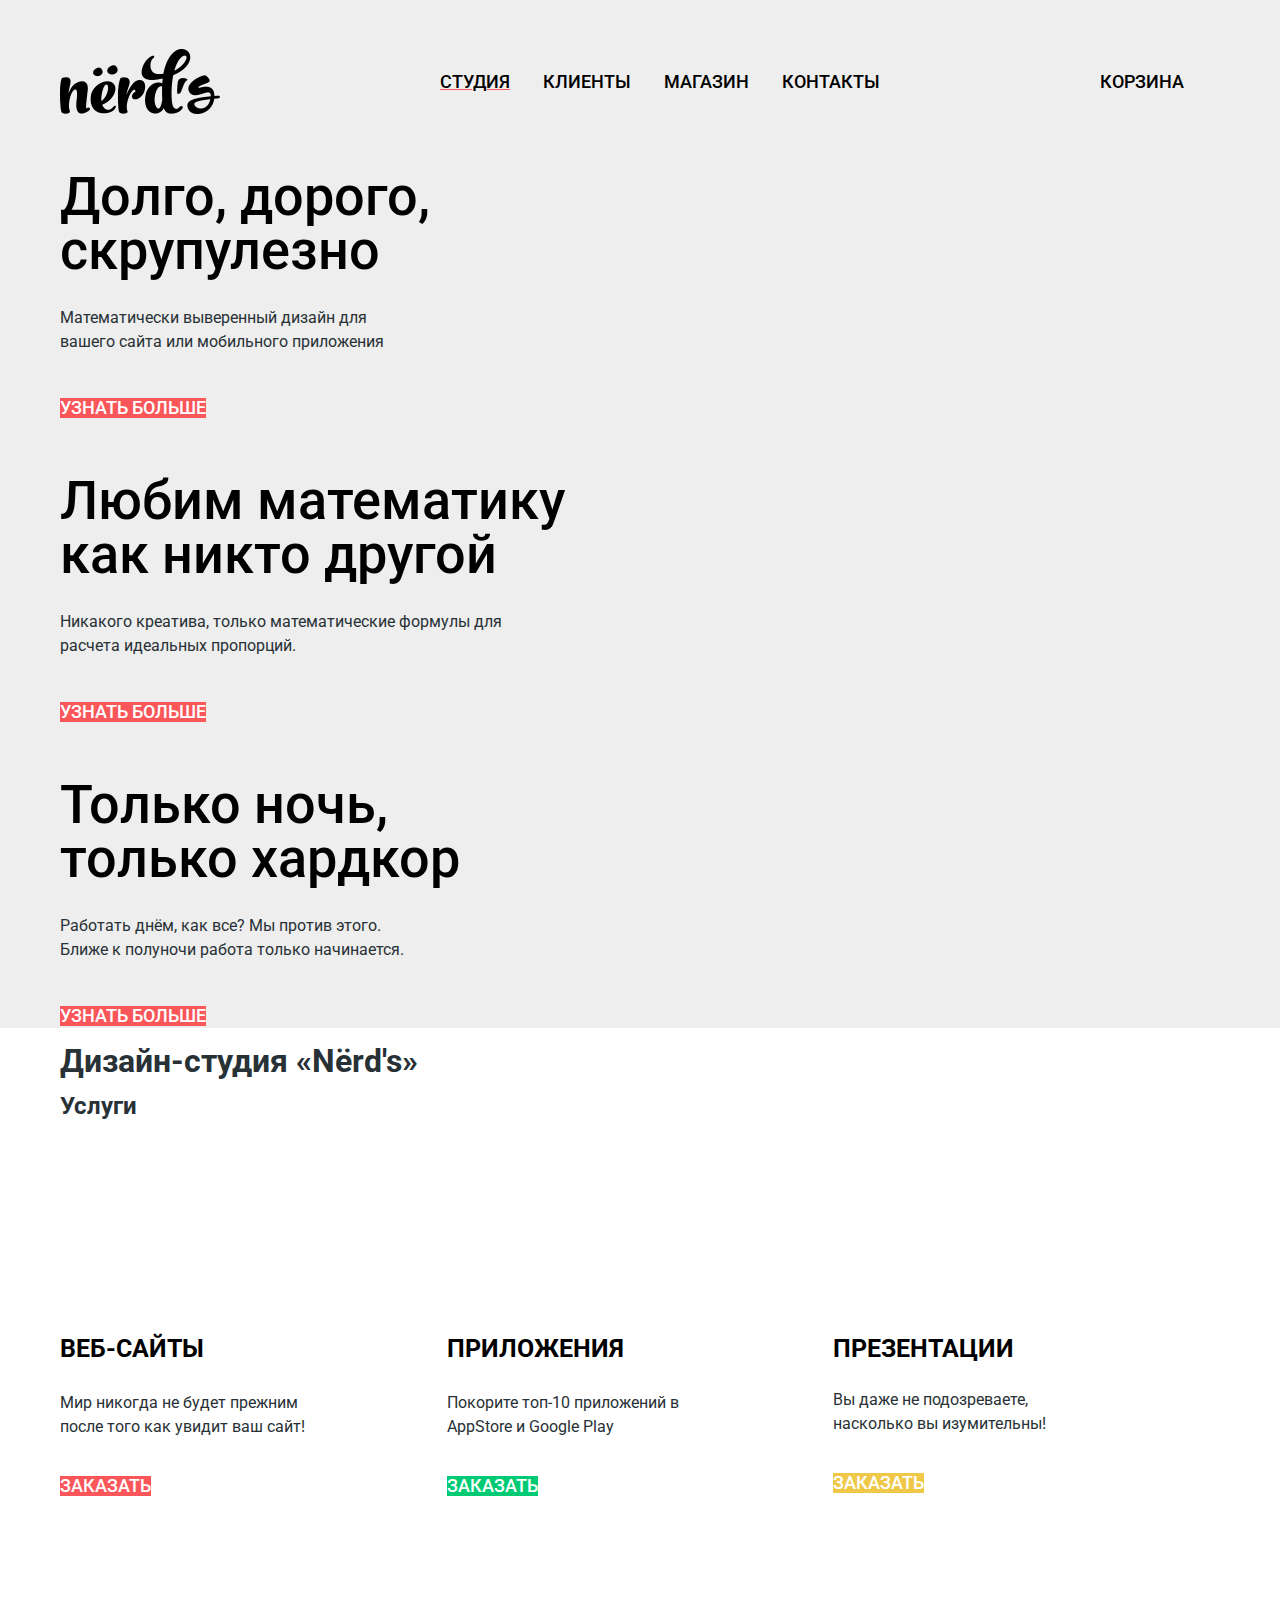
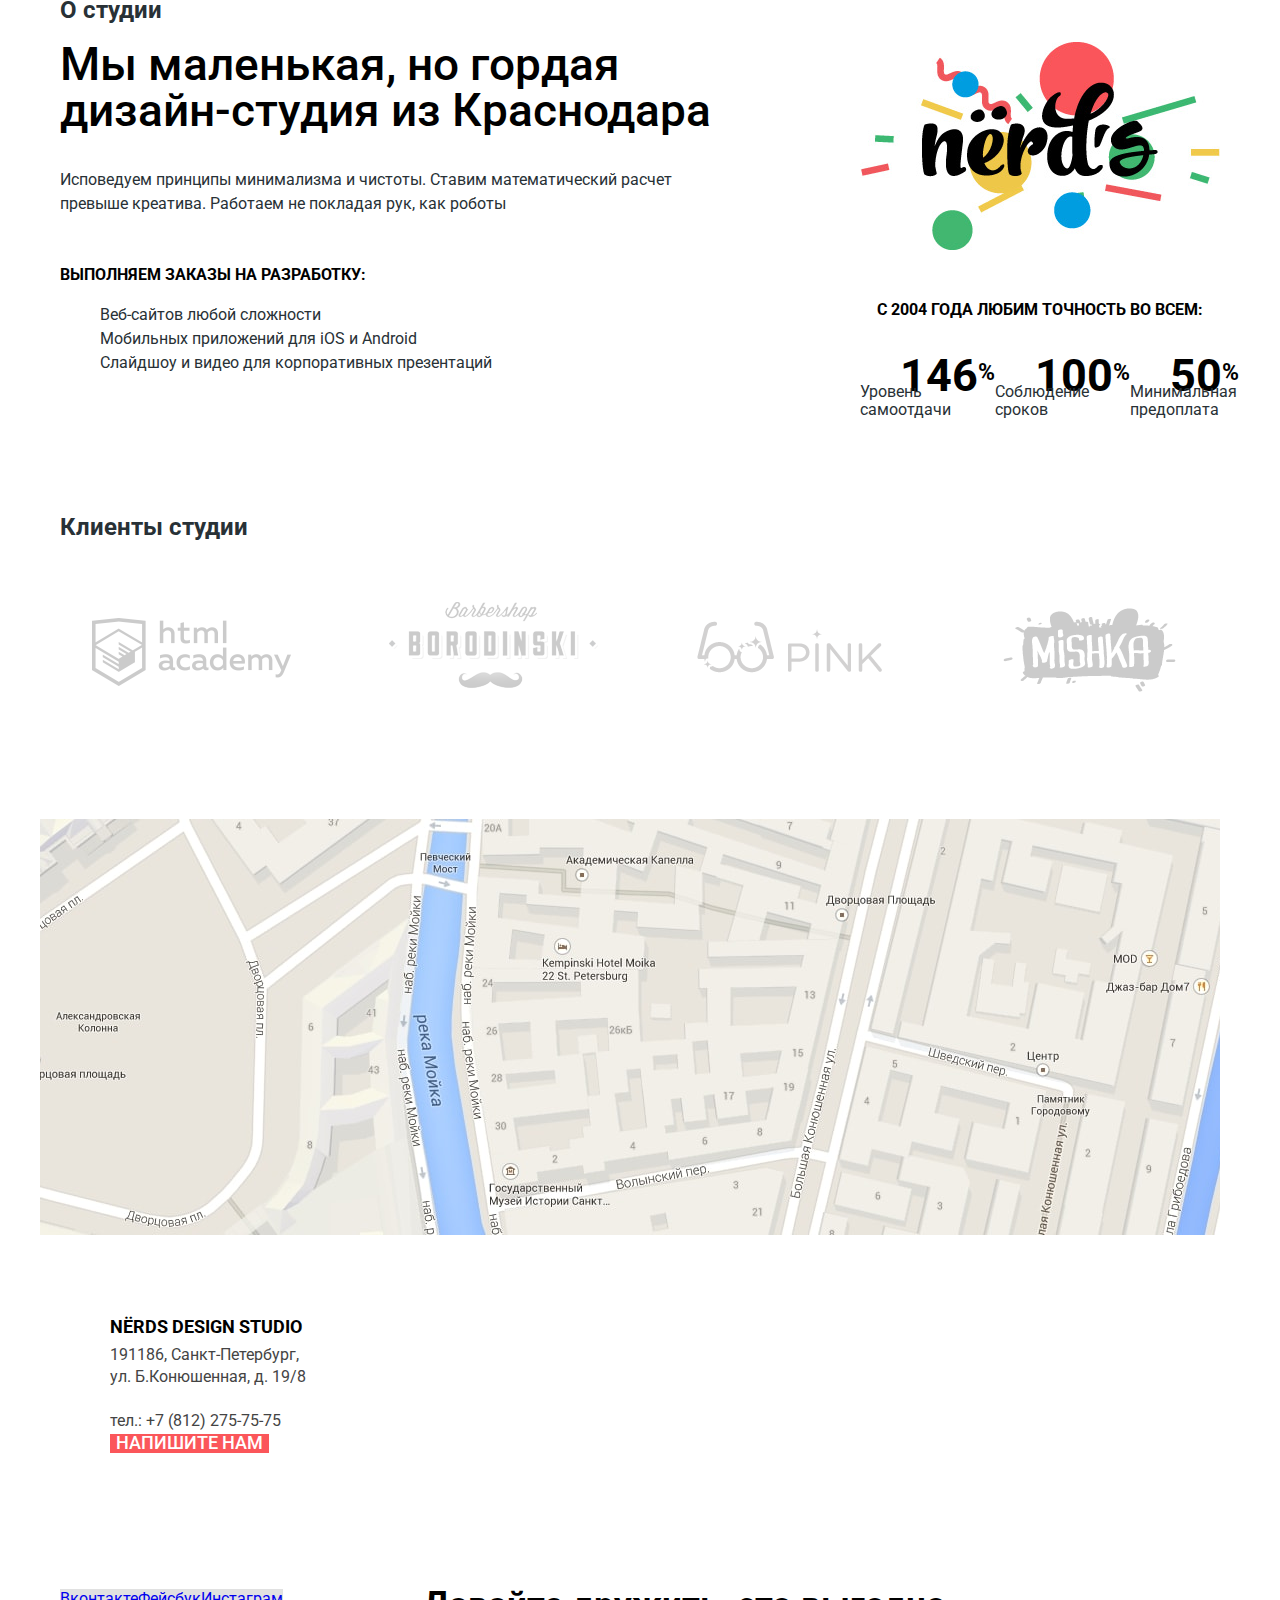
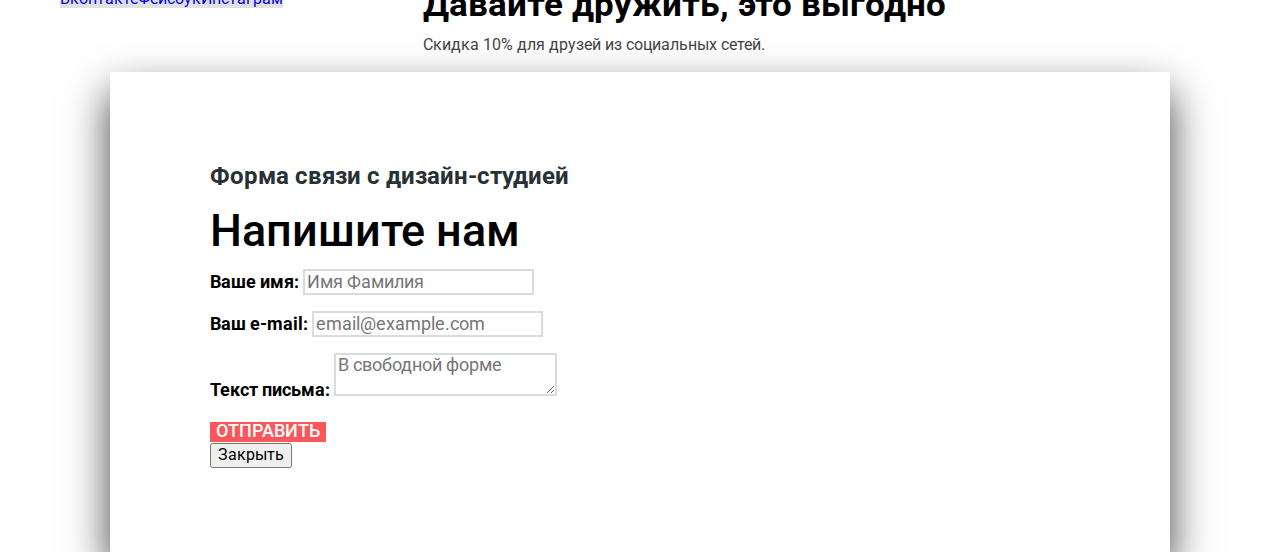
==== commit 241261c7: "Merge pull request #6 from SergeyYakimov/master" ====
--- a/index.html
+++ b/index.html
@@ -9,91 +9,102 @@
   </head>
   <body>
     <header class="main-header">
-      <nav class="main-navigation">
-      	<a class="main-header-logo">
-      	  <img src="img/nerds-logo.png" width="160" height="65" alt="Логотип дизайн-студии «Nёrd's»" class="nerds-logo">
-      	</a>
-      	<ul class="site-navigation">
-      	  <li><a class="site-navigation-current">Студия</a></li>
-      	  <li><a href="#">Клиенты</a></li>
-      	  <li><a href="catalog.html">Магазин</a></li>
-      	  <li><a href="#">Контакты</a></li>
-      	</ul>
-      	<ul class="user-navigation">
-      	  <li class="basket"><a class="basket" href="#">Корзина</a></li>
-      	</ul>	
-      </nav>
-      <div class="slider">
-      	<ul class="slider-list">
-      	  <li class="slider-item">
-      	    <p class="slogan">Долго, дорого, скрупулезно</p>
-      	    <p>Математически выверенный дизайн для вашего сайта или мобильного приложения</p>
-      	    <a class="button" href="#">Узнать больше</a>
-          </li>
-      	  <li class="slider-item">
-      	    <p class="slogan">Любим математику как никто другой</p>
-      	    <p>Никакого креатива, только математические формулы для расчета идеальных пропорций.</p>
-      	    <a class="button" href="#">Узнать больше</a>
-          </li>
-      	  <li class="slider-item">
-      	    <p class="slogan">Только ночь, только хардкор</p>
-      	    <p>Работать днём, как все? Мы против этого. Ближе к полуночи работа только начинается.</p>
-      	    <a class="button" href="#">Узнать больше</a>
-          </li>
-        </ul>
-      </div>
+      <div class="header-container">
+        <nav class="main-navigation">
+      	  <a class="main-header-logo">
+      	    <img src="img/nerds-logo.png" width="160" height="65" alt="Логотип дизайн-студии «Nёrd's»" class="nerds-logo">
+      	  </a>
+      	  <ul class="site-navigation">
+      	    <li><a class="site-navigation-current">Студия</a></li>
+      	    <li><a href="#">Клиенты</a></li>
+      	    <li><a href="catalog.html">Магазин</a></li>
+      	    <li><a href="#">Контакты</a></li>
+      	  </ul>
+      	  <ul class="user-navigation">
+      	    <li class="basket"><a class="basket" href="#">Корзина</a></li>
+      	  </ul>	
+        </nav>
+        <div class="slider">
+      	  <ul class="slider-list">
+      	    <li class="slider-item">
+      	      <p class="slogan">Долго, дорого, скрупулезно</p>
+      	      <p class="slogan-additional">Математически выверенный дизайн для вашего сайта или мобильного приложения</p>
+      	      <a class="button" href="#">Узнать больше</a>
+            </li>
+      	    <li class="slider-item">
+      	      <p class="slogan">Любим математику как никто другой</p>
+      	      <p class="slogan-additional">Никакого креатива, только математические формулы для расчета идеальных пропорций.</p>
+      	      <a class="button" href="#">Узнать больше</a>
+            </li>
+      	    <li class="slider-item">
+      	      <p class="slogan">Только ночь, только хардкор</p>
+      	      <p class="slogan-additional">Работать днём, как все? Мы против этого. Ближе к полуночи работа только начинается.</p>
+      	      <a class="button" href="#">Узнать больше</a>
+            </li>
+          </ul>
+        </div>
+      </div>  
     </header>
-    <main class="container">
-      <h1 class="visually-hidden">Дизайн-студия «Nёrd's»</h1>
-      <section class="services">
-      	<h2 class="visually-hidden">Услуги</h2>
-      	<ul class="services-list">
-      	  <li class="services-item">
-      	  	<h3>Веб-сайты</h3>
-      	  	<p>Мир никогда не будет прежним после того как увидит ваш сайт!</p>
-      	  	<a class="button" href="#">Заказать</a>
-      	  </li>
-      	  <li class="services-item">
-      	  	<h3>Приложения</h3>
-      	  	<p>Покорите топ-10 приложений в AppStore и Google Play</p>
-      	  	<a class="button" href="#">Заказать</a>
-      	  </li>
-      	  <li class="services-item">
-      	  	<h3>Презентации</h3>
-      	  	<p>Вы даже не подозреваете, насколько вы изумительны!</p>
-      	  	<a class="button" href="#">Заказать</a>
-      	  </li>	
-      	</ul>
-      </section>
-      <section class="about-studio">
-      	<h2 class="visually-hidden">О студии</h2>
-      	<div>
-      	  <b> Мы маленькая, но гордая дизайн-студия из Краснодара</b>
-      	  <p>Исповедуем принципы минимализма и чистоты. Ставим математический расчет превыше креатива. Работаем не покладая рук, как роботы</p>
-      	  <div class="orders">
-      	  	<span>Выполняем заказы на разработку:</span>
-      	  	<ul class="orders-list">
-      	  	  <li class="orders-item">Веб-сайтов любой сложности</li>
-      	  	  <li class="orders-item">Мобильных приложений для iOS и Android</li>
-      	  	  <li class="orders-item">Слайдшоу и видео для корпоративных презентаций</li>
-      		  </ul>
-          </div>
-      	</div>
-      	<div>
-      	  <img src="img/nerds-illustration.png" width="360" height="208" alt="Логотип дизайн-студии «Nёrd's»" class="nerds-illustration">
-      	  <span>С 2004 года любим точность во всем:</span>
-      	  <dl class="advantages">
-            <dt>Уровень самоотдачи</dt>
-              <dd>146<sup>%</sup></dd>
-            <dt>Соблюдение сроков</dt>
-              <dd>100<sup>%</sup></dd>
-            <dt>Минимальная предоплата</dt>
-              <dd>50<sup>%</sup></dd>
-      	  </dl>	
-      	</div>
-      </section>
-      <section class="customers">
-      	<h2 class="visually-hidden">Клиенты студии</h2>
+    <main>
+      <div class="main-container">
+        <h1 class="visually-hidden">Дизайн-студия «Nёrd's»</h1>
+        <section class="services">
+      	  <h2 class="visually-hidden">Услуги</h2>
+      	  <ul class="services-list">
+      	    <li class="services-item">
+      	  	  <h3>Веб-сайты</h3>
+      	  	  <p>Мир никогда не будет прежним после того как увидит ваш сайт!</p>
+      	  	  <a class="button" href="#">Заказать</a>
+      	    </li>
+      	    <li class="services-item">
+      	  	  <h3>Приложения</h3>
+      	  	  <p>Покорите топ-10 приложений в AppStore и Google Play</p>
+      	  	  <a class="button" href="#">Заказать</a>
+      	    </li>
+      	    <li class="services-item">
+      	  	  <h3>Презентации</h3>
+      	  	  <p>Вы даже не подозреваете, насколько вы изумительны!</p>
+      	  	  <a class="button" href="#">Заказать</a>
+      	    </li>	
+      	  </ul>
+        </section>
+        <section class="about-studio">
+      	  <h2 class="visually-hidden">О студии</h2>
+          <div class="wrapper">
+      	    <div class="first-column">
+      	      <b> Мы маленькая, но гордая дизайн-студия из Краснодара</b>
+      	      <p>Исповедуем принципы минимализма и чистоты. Ставим математический расчет превыше креатива. Работаем не покладая рук, как роботы</p>
+      	      <div class="orders">
+      	  	    <span>Выполняем заказы на разработку:</span>
+      	  	    <ul class="orders-list">
+      	  	      <li class="orders-item">Веб-сайтов любой сложности</li>
+      	  	      <li class="orders-item">Мобильных приложений для iOS и Android</li>
+      	  	      <li class="orders-item">Слайдшоу и видео для корпоративных презентаций</li>
+      		      </ul>
+              </div>
+      	    </div>
+      	    <div class="second-column">
+      	      <img src="img/nerds-illustration.png" width="360" height="208" alt="Логотип дизайн-студии «Nёrd's»" class="nerds-illustration">
+      	      <div class="period">С 2004 года любим точность во всем:</div>
+      	      <dl class="advantages">
+                <div class="wrapper">
+                  <dt>Уровень самоотдачи</dt>
+                    <dd>146<sup>%</sup></dd>
+                </div>
+                <div class="wrapper">
+                  <dt>Соблюдение сроков</dt>
+                    <dd>100<sup>%</sup></dd>
+                </div>
+                <div class="wrapper">
+                  <dt>Минимальная предоплата</dt>
+                    <dd>50<sup>%</sup></dd>
+                </div>
+      	      </dl>	
+      	    </div>
+          </div>  
+        </section>
+        <section class="customers">
+      	  <h2 class="visually-hidden">Клиенты студии</h2>
       	  <ul class="customers-list">
             <li class="customers-item">
               <a href="https://htmlacademy.ru/intensive/htmlcss"><img src="img/logo-1.png" width="260" height="180" alt="Html academy" class="logo-1png"></a>
@@ -108,30 +119,35 @@
               <a href="#"><img src="img/logo-4.png" width="260" height="180" alt="Интернет-магазин «Mishka»" class="logo-4png"></a>	
             </li>
       	  </ul>
-      </section>	
+        </section>
+      </div>  	
     </main>
     <footer class="main-footer">
-      <div class="footer-contacts">
-        <img src="img/2.jpg" width="1440" height="416" alt="Офис компании по адресу ул. Большая Конюшенная 19/8, Санкт-Петербург" class="map">
-        <p class="contacts">
-          <span>Nёrds Design Studio</span><br>
-          191186, Санкт-Петербург,<br>
-          ул. Б.Конюшенная, д. 19/8<br><br>
-          тел.: +7 (812) 275-75-75
-          <button class="popup-open" type="button">Напишите нам</button>
-        </p>  
-      </div>
-      <div class="footer-social">
-        <ul class="social-network">
-          <li><a class="social-button" href="#">Вконтакте</a></li>
-          <li><a class="social-button" href="#">Фейсбук</a></li>
-          <li><a class="social-button" href="#">Инстаграм</a></li>
-        </ul>
-      </div>
-      <p>
-        <b>Давайте дружить, это выгодно</b> 
-        Скидка 10% для друзей из социальных сетей.
-      </p>
+      <div class="footer-container">
+        <div class="footer-contacts">
+          <div class="img-container">
+            <img src="img/2.jpg" width="1440" height="416" alt="Офис компании по адресу ул. Большая Конюшенная 19/8, Санкт-Петербург" class="map">
+          </div>
+          <p class="contacts">
+            <span>Nёrds Design Studio</span><br>
+            191186, Санкт-Петербург,<br>
+            ул. Б.Конюшенная, д. 19/8<br><br>
+            тел.: +7 (812) 275-75-75
+            <button class="popup-open" type="button">Напишите нам</button>
+          </p>  
+        </div>
+        <div class="footer-social">
+          <ul class="social-network">
+            <li><a class="social-button" href="#">Вконтакте</a></li>
+            <li><a class="social-button" href="#">Фейсбук</a></li>
+            <li><a class="social-button" href="#">Инстаграм</a></li>
+          </ul>
+          <p>
+            <b>Давайте дружить, это выгодно</b> 
+            Скидка 10% для друзей из социальных сетей.
+          </p>
+        </div>
+      </div>    
     </footer>
     <section class="popup">
       <h2 class="visually-hidden">Форма связи с дизайн-студией</h2>
@@ -151,7 +167,7 @@
         </p>
         <button class="button-submit" type="submit">Отправить</button>
       </form>
-      <button class="popup-close" type="button"><span class="visually-hidden">Закрыть</span></button>	
-    </section> 
+      <button class="popup-close" type="button"><span class="visually-hidden">Закрыть</span></button>
+    </section>
   </body>
 </html>--- a/css/style.css
+++ b/css/style.css
@@ -6,7 +6,7 @@
   line-height: 24px;
   font-weight: normal;
   color: #283136;
-  background-color: white;	
+  background-color: white;
 }
 
 a {
@@ -14,10 +14,22 @@
 }
 
 .main-header {
-  background-color: rgb(93.3,93.3,93.3, 0.1);	
+  background-color: rgb(93.3,93.3,93.3, 0.1);
+  padding-top: 49px;	
+}
+
+.header-container,
+.main-container,
+.footer-container {
+  width: 1160px;
+  margin: 0 auto;
+  padding: 0 20px;
 }
 
 .main-navigation {
+  display: flex;
+  justify-content: space-between;
+  margin-bottom: 20px;
   font-size: 17.5px;
   font-weight: 500;
   text-transform: uppercase;
@@ -28,6 +40,16 @@
 .site-navigation,
 .user-navigation {
   list-style: none;
+}
+
+.site-navigation {
+  display: flex;
+  justify-content: space-between;
+  width: 440px;
+}
+
+.user-navigation {
+  width: 120px;
 }
 
 .site-navigation a,
@@ -54,6 +76,11 @@
   text-decoration: underline #fb565a;	
 }
 
+.main-header-logo {
+  width: 160px;
+  height: 65px;
+}
+
 .main-header-logo:hover {
   opacity: 0.8;
 }
@@ -64,20 +91,53 @@
 
 .slider-list {
   list-style: none;
+  padding: 0;
 }
 
 .slogan {
+  margin-bottom: 28px;
   font-size: 54px;
   font-weight: 500;
   line-height: 54px;
   color: black;
 }
 
+.slogan-additional {
+  width: 360px;
+  margin-bottom: 42px;
+}
+
+.slider-item:nth-child(2) .slogan-additional {
+  width: 460px;
+}
+
+.slider-item:first-child .slogan {
+  width: 380px;
+}
+
+.slider-item:nth-child(2) .slogan {
+  width: 560px;
+}
+
+.slider-item:last-child .slogan {
+  width: 460px;
+}
+
 .services-list {
-  list-style: none;
+  display: flex;
+  list-style: none;
+  padding: 0;
+}
+
+.services-item {
+  width: 300px;
+  margin-right: 100px;
+  padding-top: 170px;
+  padding-bottom: 80px;
 }
 
 .services-item h3 {
+  margin-bottom: 27px;
   font-size: 24.5px;
   line-height: 31.5px;
   font-weight: bold;
@@ -85,7 +145,35 @@
   color: #000000;
 }
 
+.services-item:last-child h3 {
+  margin-bottom: 24px;
+}
+
+.services-item p {
+  margin-bottom: 35px;
+  padding-right: 40px;
+}
+
+.about-studio {
+  margin-bottom: 80px;
+}
+
+.wrapper {
+  display: flex;
+}
+
+.first-column {
+  width: 660px;
+  margin-right: 140px;
+}
+
+.second-column {
+  width: 360px;
+}
+
 .about-studio b {
+  display: block;
+  margin-bottom: 35px;
   font-size: 45.5px;
   line-height: 45.5px;
   font-weight: 500;
@@ -98,8 +186,29 @@
   text-transform: uppercase;
 }
 
+.first-column p {
+  margin-bottom: 47px;
+}
+
+.second-column .period {
+  margin-top: 41px;
+  margin-bottom: 49px;
+  text-align: center;
+  font-weight: bold;
+  color: #000000;
+  text-transform: uppercase;
+}
+
 .orders-list {
   list-style: none;
+}
+
+.advantages .wrapper {
+  flex-direction: column-reverse;
+}
+
+.advantages {
+  display: flex;
 }
 
 .advantages dt {
@@ -118,11 +227,19 @@
 }
 
 .customers-list {
-  list-style: none;
+  display: flex;
+  align-items: center;
+  list-style: none;
+  padding: 0;
+  height: 180px;
+  margin-bottom: 80px;
+  width: 1160px;
 }
 
 .customers-item {
+  width: 260px;
   opacity: 0.2;
+  margin-right: 40px;
 }
 
 .customers-item:hover {
@@ -133,11 +250,31 @@
   opacity: 0.1;
 }
 
+.footer-contacts {
+  margin-bottom: 70px;
+}
+
 .contacts {
+  width: 319px;
+  padding-top: 54px;
+  padding-left: 50px;
+  padding-bottom: 47px;
   line-height: 18px;
   color: #666666;
 }
 
+.img-container {
+  overflow: hidden;
+  margin-left: -20px;
+  padding-right: -20px;
+}
+
+.img-container img {
+  display: inline-block;
+  margin-left: -120px;
+  margin-right: -120px;
+}
+
 .contacts span {
   font-size: 17.5px;
   line-height: 31.5px;
@@ -146,8 +283,15 @@
   color: #000000;
 }
 
+.footer-social {
+  display: flex;
+}
+
 .social-network {
-  list-style: none;
+  display: flex;
+  padding: 0;
+  list-style: none;
+  margin-right: 140px;
 }
 
 .social-network a {
@@ -164,12 +308,19 @@
   box-shadow: inset 0px 3px 0 0 rgba(0, 1, 1, 0.1);
 }
 
+.footer-social p {
+  display: flex;
+  flex-direction: column;
+}
+
 .main-footer p {
   line-height: 22px;
   color: #444444;
 }
 
 .main-footer b {
+  display: block;
+  margin-bottom: 12px;
   font-size: 35px;
   line-height: 35px;
   color: #000000;
@@ -239,6 +390,11 @@
 }
 
 .popup {
+  width: 960px;
+  margin: 0 auto;
+  padding-left: 100px;
+  padding-bottom: 84px;
+  padding-top: 73px;
   box-shadow: 0px 20px 40px 0 rgba(0, 1, 1, 0.75);	
 }
 
@@ -279,11 +435,21 @@
 }
 
 .page-title {
+  padding-bottom: 116px;
   font-size: 54px;
   font-weight: 500;
   line-height: 54px;
   color: #000000;
   text-align: center;
+}
+
+.container-inner {
+  display: flex;
+}
+
+.filters {
+  margin-right: 140px;
+  width: 260px;
 }
 
 .filter fieldset {
@@ -309,6 +475,8 @@
 }
 
 .filter ul {
+  margin: 0;
+  padding: 0;
   list-style: none;
   line-height: 20px;
   color: #283136;
@@ -358,6 +526,16 @@
   color: rgba(0,0,0,0.3);
   background-color: #d5d5d5;
   box-shadow: inset 0px 3px 0 0 rgba(0,1,1,0.1);
+}
+
+.inner-column {
+  display: flex;
+  flex-direction: column;
+}
+
+.sorting-location {
+  display: flex;
+  margin-bottom: 55px;
 }
 
 .sorting b {
@@ -407,11 +585,25 @@
 }
 
 .catalog-list {
-  list-style: none;
+  margin: 0;
+  padding: 0;
+  display: flex;
+  flex-wrap: wrap;
+  justify-content: space-between;
+  width: 760px;
+  list-style: none;
+  margin-bottom: 60px;
 }
 
 .catalog-item  {
+  width: 360px;
+  margin-bottom: 33px;
   border: 1px solid rgba(0,1,1,0.1);
+}
+
+.catalog-item:nth-child(5),
+.catalog-item:nth-child(6) {
+  margin-bottom: 0;
 }
 
 .catalog-item:hover {
@@ -421,6 +613,7 @@
 }
 
 .catalog-item div {
+  width: 360px;
   background-color: rgb(93.3,93.3,93.3, 0.1);
 }
 
@@ -449,7 +642,11 @@
 }
 
 .pagination-list {
-  list-style: none;
+  display: flex;
+  list-style: none;
+  padding: 0;
+  margin: 0;
+  margin-bottom: 60px;
 }
 
 .pagination-item a {
